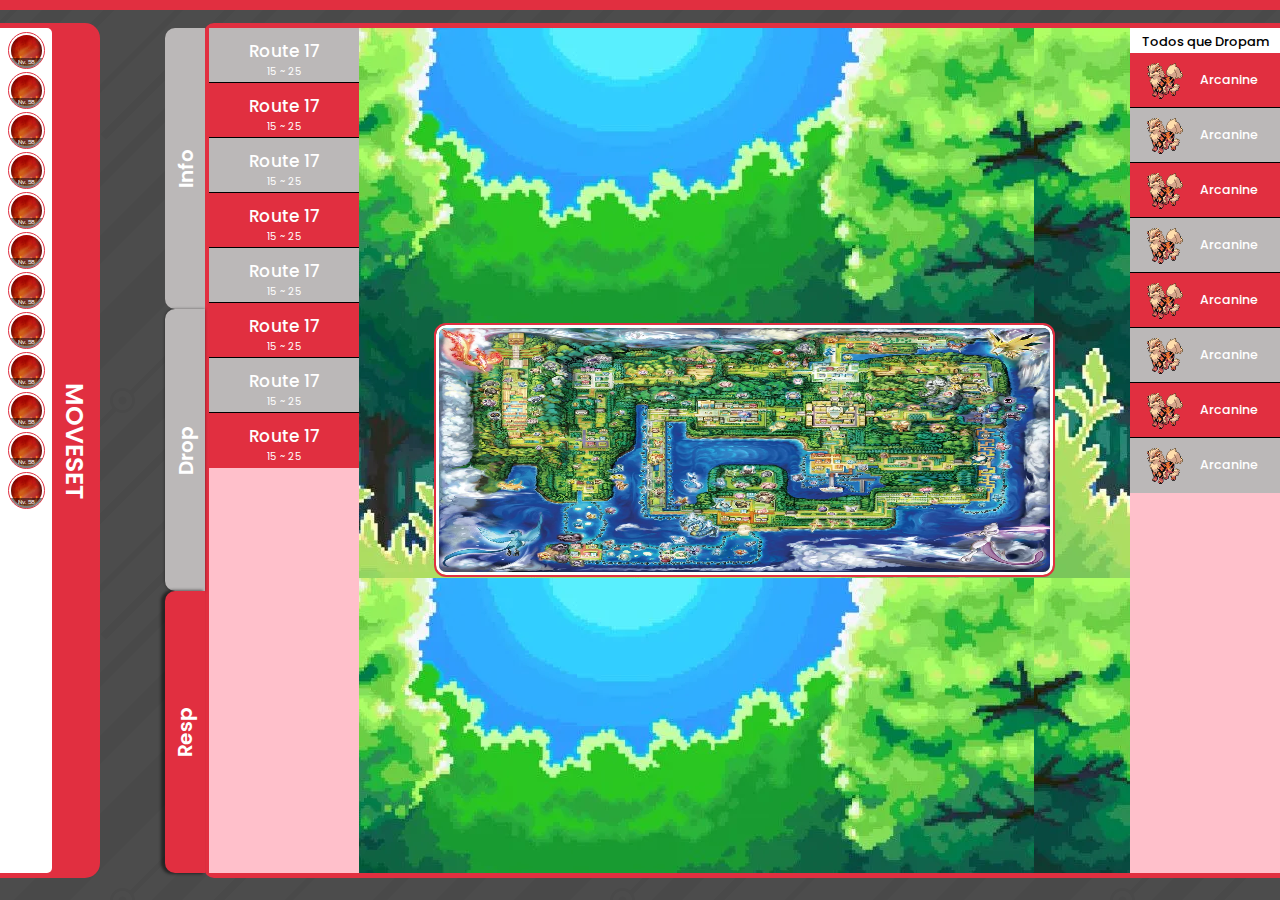
==== index.html @ 7b52d642 "Add files via upload" ====
<!DOCTYPE html>
<html lang="pt-br">
  <head>
    <meta charset="UTF-8" />
    <meta http-equiv="X-UA-Compatible" content="IE=edge" />
    <meta name="viewport" content="width=device-width, initial-scale=1.0" />
    <!-- Font Awesome -->
    <link
      rel="stylesheet"
      href="https://cdnjs.cloudflare.com/ajax/libs/font-awesome/6.2.1/css/all.min.css"
      integrity="sha512-MV7K8+y+gLIBoVD59lQIYicR65iaqukzvf/nwasF0nqhPay5w/9lJmVM2hMDcnK1OnMGCdVK+iQrJ7lzPJQd1w=="
      crossorigin="anonymous"
      referrerpolicy="no-referrer"
    />
    <!-- CSS Nav -->
    <link rel="stylesheet" href="css/nav.css" />
    <!-- CSS Footer -->
    <link rel="stylesheet" href="css/footer.css" />
    <!-- CSS PokeDex -->
    <link rel="stylesheet" href="css/pokedex.css" />
    <!-- CSS Pokemon-->
    <link rel="stylesheet" href="css/pokemon.css" />
    <!-- CSS Responsivity -->
    <link rel="stylesheet" href="css/responsivity.css" />
    <!-- CSS Common -->
    <link rel="stylesheet" href="css/bootstrap.css" />
    <!-- JS -->
    <script defer src="script.js"></script>
    <script defer src="js/dex.js"></script>
    <script defer src="pokemon.js"></script>
    <title>PokeFantasy</title>
  </head>
  <body>
    <!-- Header -->
    <nav class="hide">
      <p class="announce">Este site não é Oficial</p>
      <ul class="nav-container">
        <a href="home.html">
          <li id="News" class="start">
            <p>Home</p>
          </li>
        </a>
        <a href="index.html">
          <li id="Pokedex" class="med-1">
            <p>PokéDex</p>
          </li>
        </a>
        <a href="PokéFantasy">
          <li id="Pokefantasy" class="med-2">
            <p>PokéFantasy</p>
          </li>
        </a>
        <a href="evs.html">
          <li id="EVseIVs" class="final">
            <p>EV's e IV's</p>
          </li>
        </a>
      </ul>
      <!-- Change After -->
    </nav>

    <section class="background">
      <section id="pokedex" class="background-color hide">
        <div class="dex-overview">
          <div id="dexContainer" class="dex-container">
            <a href="create.html" class="random">
              <div id="newCard">
                <p>New Card</p>
                <i class="fas fa-plus"></i>
              </div>
            </a>
          </div>
        </div>
        <footer>
          <section class="random">
            <img src="img/PokéFantasy.png" alt="" />
          </section>
          <section class="footer-social">
            <div class="social-icons">
              <button class="icon">
                <i class="fab fa-discord"></i>
              </button>
              <button class="icon">
                <i class="fab fa-twitter"></i>
              </button>
              <button class="icon">
                <i class="fab fa-youtube"></i>
              </button>
            </div>
            <p class="copyright">&#169; Direitos reservados a Froga.</p>
          </section>
          <section class="footer-links">
            <a href="">
              <p>FAQ</p>
            </a>
            <a href="">
              <p>Sobre Nós</p>
            </a>
            <a href="">
              <p>Sei lá</p>
            </a>
            <a href="">
              <p>Sei lá</p>
            </a>
          </section>
        </footer>
      </section>
      <div id="backgroundPreview" class="view">
        <div class="closeBtnContainer">
          <i class="fas fa-xmark closeBtn"></i>
        </div>

        <article id="movesetContainer">
          <div id="moves">
            <div class="move-container">
              <img class="move" src="img/ember-move.webp" alt="" />
              <p>Nv. 58</p>
            </div>
            <div class="move-container">
              <img class="move" src="img/ember-move.webp" alt="" />
              <p>Nv. 58</p>
            </div>
            <div class="move-container">
              <img class="move" src="img/ember-move.webp" alt="" />
              <p>Nv. 58</p>
            </div>
            <div class="move-container">
              <img class="move" src="img/ember-move.webp" alt="" />
              <p>Nv. 58</p>
            </div>
            <div class="move-container">
              <img class="move" src="img/ember-move.webp" alt="" />
              <p>Nv. 58</p>
            </div>
            <div class="move-container">
              <img class="move" src="img/ember-move.webp" alt="" />
              <p>Nv. 58</p>
            </div>
            <div class="move-container">
              <img class="move" src="img/ember-move.webp" alt="" />
              <p>Nv. 58</p>
            </div>
            <div class="move-container">
              <img class="move" src="img/ember-move.webp" alt="" />
              <p>Nv. 58</p>
            </div>
            <div class="move-container">
              <img class="move" src="img/ember-move.webp" alt="" />
              <p>Nv. 58</p>
            </div>
            <div class="move-container">
              <img class="move" src="img/ember-move.webp" alt="" />
              <p>Nv. 58</p>
            </div>
            <div class="move-container">
              <img class="move" src="img/ember-move.webp" alt="" />
              <p>Nv. 58</p>
            </div>
            <div class="move-container">
              <img class="move" src="img/ember-move.webp" alt="" />
              <p>Nv. 58</p>
            </div>
          </div>
          <div id="movesetTitle">
            <p>
              <i class="fas fa-arrow-right"></i>Moveset<i
                class="fas fa-arrow-right"
              ></i>
            </p>
          </div>
        </article>

        <section id="previewContainer">
          <div id="toggleContent">
            <div class="toggleTitle">
              <p>Info</p>
            </div>
            <div class="toggleTitle">
              <p>Drop</p>
            </div>
            <div class="toggleTitle active">
              <p>Resp</p>
            </div>
          </div>
          <div id="previewInfo">
            <div id="previewPokeCard" class="poke-card">
              <div id="top" class="top">
                <div id="topBar" class="top-bar">
                  <p id="pokeName" class="pokeName">Growlithe</p>
                  <p id="pokeNumber" class="pokeNumber">#058</p>
                </div>
                <div class="poke-image-placeholder" id="pokeImgBg">
                  <img
                    class="pokemon-image"
                    src="img/Arcanine.png"
                    id="pokeImg"
                  />
                </div>
              </div>
              <div id="data" class="data">
                <div id="types" class="types">
                  <div class="type fire">Fire</div>
                </div>
                <h4 id="statsTitle" class="baseStats">Base Stats</h4>
                <div id="pokeStatus" class="stats">
                  <div class="stat-row">
                    <p class="stat-desc">Hp</p>
                    <p class="stat-number">90</p>
                    <div class="stat-bar">
                      <div class="bar-outer">
                        <div class="bar-inner"></div>
                      </div>
                    </div>
                  </div>
                  <div class="stat-row">
                    <p class="stat-desc">Hp</p>
                    <p class="stat-number">90</p>
                    <div class="stat-bar">
                      <div class="bar-outer">
                        <div class="bar-inner"></div>
                      </div>
                    </div>
                  </div>
                  <div class="stat-row">
                    <p class="stat-desc">Hp</p>
                    <p class="stat-number">90</p>
                    <div class="stat-bar">
                      <div class="bar-outer">
                        <div class="bar-inner"></div>
                      </div>
                    </div>
                  </div>
                  <div class="stat-row">
                    <p class="stat-desc">Hp</p>
                    <p class="stat-number">90</p>
                    <div class="stat-bar">
                      <div class="bar-outer">
                        <div class="bar-inner"></div>
                      </div>
                    </div>
                  </div>
                  <div class="stat-row">
                    <p class="stat-desc">Hp</p>
                    <p class="stat-number">90</p>
                    <div class="stat-bar">
                      <div class="bar-outer">
                        <div class="bar-inner"></div>
                      </div>
                    </div>
                  </div>
                  <div class="stat-row">
                    <p class="stat-desc">Hp</p>
                    <p class="stat-number">90</p>
                    <div class="stat-bar">
                      <div class="bar-outer">
                        <div class="bar-inner"></div>
                      </div>
                    </div>
                  </div>
                </div>
              </div>
            </div>
            <div class="weak-ability">
              <div id="weaknesses">
                <div id="weakTitle">
                  <p>Weakness</p>
                </div>
                <div id="weakContent">
                  <div class="weakline">
                    <p>4</p>
                  </div>
                  <div class="weakline">
                    <p>2</p>
                    <p>Water</p>
                    <p>Rock</p>
                    <p>Groun</p>
                  </div>
                  <div class="weakline">
                    <p>1</p>
                    <p>Norm</p>
                    <p>Elec</p>
                    <p>Fight</p>
                    <p>Poisn</p>
                    <p>Psyc</p>
                    <p>Fly</p>
                    <p>Ghost</p>
                    <p>Drago</p>
                    <p>Dark</p>
                  </div>
                  <div class="weakline">
                    <p>0.5</p>
                    <p>Fire</p>
                    <p>Gras</p>
                    <p>Ice</p>
                    <p>Bug</p>
                    <p>Steel</p>
                    <p>Fairy</p>
                  </div>
                  <div class="weakline">
                    <p>0.25</p>
                  </div>
                  <div class="weakline">
                    <p>0</p>
                  </div>
                </div>
              </div>
              <div id="abilitiesContent">
                <p id="abilitiesTitle">Abilities</p>
                <p class="abilities">Wonder Guard</p>
                <p class="abilities">Guts</p>
                <p class="abilities">Superpower</p>
              </div>
            </div>
            <div id="evoShiny">
              <div id="evolineContent">
                <div class="evolineImgContainer">
                  <img src="img/Gyarados.png" alt="" />
                  <div class="evolineText">
                    <p>Gyarados</p>
                    <p>Nv. 20</p>
                  </div>
                </div>
                <div class="evolineImgContainer">
                  <img src="img/Gyarados.png" alt="" />
                  <div class="evolineText">
                    <p>Gyarados</p>
                    <p>Nv. 20</p>
                  </div>
                </div>
                <div class="evolineImgContainer">
                  <img src="img/Gyarados.png" alt="" />
                  <div class="evolineText">
                    <p>Gyarados</p>
                    <p>Nv. 20</p>
                  </div>
                </div>
              </div>
              <div id="shiny">
                <img class="other-forms" src="img/Ponyta.png" alt="" />
                <img class="other-forms" src="img/Growlithe.png" alt="" />
              </div>
            </div>
          </div>
          <div id="previewDrop">
            <ul class="commonList">
              <p class="list-title">Todos os Drops</p>
              <li class="list-row">
                <img class="row-img" src="img/item.png" alt="" />
                <div>
                  <p class="row-name">SandBag</p>
                  <p class="row-price">$365.00</p>
                </div>
              </li>
              <li class="list-row">
                <img class="row-img" src="img/item.png" alt="" />
                <div>
                  <p class="row-name">SandBag</p>
                  <p class="row-price">$365.00</p>
                </div>
              </li>
              <li class="list-row">
                <img class="row-img" src="img/item.png" alt="" />
                <div>
                  <p class="row-name">SandBag</p>
                  <p class="row-price">$365.00</p>
                </div>
              </li>
              <li class="list-row">
                <img class="row-img" src="img/item.png" alt="" />
                <div>
                  <p class="row-name">SandBag</p>
                  <p class="row-price">$365.00</p>
                </div>
              </li>
              <li class="list-row">
                <img class="row-img" src="img/item.png" alt="" />
                <div>
                  <p class="row-name">SandBag</p>
                  <p class="row-price">$365.00</p>
                </div>
              </li>
              <li class="list-row">
                <img class="row-img" src="img/item.png" alt="" />
                <div>
                  <p class="row-name">SandBag</p>
                  <p class="row-price">$365.00</p>
                </div>
              </li>
              <li class="list-row">
                <img class="row-img" src="img/item.png" alt="" />
                <div>
                  <p class="row-name">SandBag</p>
                  <p class="row-price">$365.00</p>
                </div>
              </li>
              <li class="list-row">
                <img class="row-img" src="img/item.png" alt="" />
                <div>
                  <p class="row-name">SandBag</p>
                  <p class="row-price">$365.00</p>
                </div>
              </li>
            </ul>
            <div id="dropContent">
              <div id="dropCard">
                <div id="dropName">Bulb</div>
                <div id="dropImg">
                  <img src="img/item.png" alt="" />
                </div>

                <div id="dropData">
                  <p id="dropType">Generic</p>
                  <p class="drop-info">Value: <span>$365.00</span></p>
                  <p class="drop-info">Value: <span>$365.00</span></p>
                  <p class="drop-info">Value: <span>$365.00</span></p>
                </div>
              </div>
              <div id="dropDesc">
                <p id="dropDescTitle">Description</p>
                <p id="dropDescInfo">
                  Lorem ipsum dolor sit amet consectetur adipisicing elit.
                  Officiis consequatur non velit cupiditate autem omnis,
                  laboriosam, aperiam dolores quia natus repudiandae, harum
                  expedita distinctio dignissimos quas quos explicabo voluptate
                  a.
                </p>
              </div>
            </div>
            <ul class="commonList">
              <p class="list-title">Todos que Dropam</p>
              <li class="list-row">
                <img class="others-img" src="img/arcanine (1).png" alt="" />
                <p class="row-name">Arcanine</p>
              </li>
              <li class="list-row">
                <img class="others-img" src="img/arcanine (1).png" alt="" />
                <p class="row-name">Arcanine</p>
              </li>
              <li class="list-row">
                <img class="others-img" src="img/arcanine (1).png" alt="" />
                <p class="row-name">Arcanine</p>
              </li>
              <li class="list-row">
                <img class="others-img" src="img/arcanine (1).png" alt="" />
                <p class="row-name">Arcanine</p>
              </li>
              <li class="list-row">
                <img class="others-img" src="img/arcanine (1).png" alt="" />
                <p class="row-name">Arcanine</p>
              </li>
              <li class="list-row">
                <img class="others-img" src="img/arcanine (1).png" alt="" />
                <p class="row-name">Arcanine</p>
              </li>
              <li class="list-row">
                <img class="others-img" src="img/arcanine (1).png" alt="" />
                <p class="row-name">Arcanine</p>
              </li>
              <li class="list-row">
                <img class="others-img" src="img/arcanine (1).png" alt="" />
                <p class="row-name">Arcanine</p>
              </li>
            </ul>
          </div>
          <div id="previewResp">
            <ul id="respList" class="commonList">
              <li class="list-row">
                <p class="resp-name">Route 17</p>
                <p class="resp-level">15 ~ 25</p>
              </li>
              <li class="list-row">
                <p class="resp-name">Route 17</p>
                <p class="resp-level">15 ~ 25</p>
              </li>
              <li class="list-row">
                <p class="resp-name">Route 17</p>
                <p class="resp-level">15 ~ 25</p>
              </li>
              <li class="list-row">
                <p class="resp-name">Route 17</p>
                <p class="resp-level">15 ~ 25</p>
              </li>
              <li class="list-row">
                <p class="resp-name">Route 17</p>
                <p class="resp-level">15 ~ 25</p>
              </li>
              <li class="list-row">
                <p class="resp-name">Route 17</p>
                <p class="resp-level">15 ~ 25</p>
              </li>
              <li class="list-row">
                <p class="resp-name">Route 17</p>
                <p class="resp-level">15 ~ 25</p>
              </li>
              <li class="list-row">
                <p class="resp-name">Route 17</p>
                <p class="resp-level">15 ~ 25</p>
              </li>
            </ul>
            <div id="previewContent">
              <img class="respImg" src="img/mapa.webp" alt="" />
            </div>
            <ul class="commonList">
              <p class="list-title">Todos que Dropam</p>
              <li class="list-row">
                <img class="others-img" src="img/arcanine (1).png" alt="" />
                <p class="row-name">Arcanine</p>
              </li>
              <li class="list-row">
                <img class="others-img" src="img/arcanine (1).png" alt="" />
                <p class="row-name">Arcanine</p>
              </li>
              <li class="list-row">
                <img class="others-img" src="img/arcanine (1).png" alt="" />
                <p class="row-name">Arcanine</p>
              </li>
              <li class="list-row">
                <img class="others-img" src="img/arcanine (1).png" alt="" />
                <p class="row-name">Arcanine</p>
              </li>
              <li class="list-row">
                <img class="others-img" src="img/arcanine (1).png" alt="" />
                <p class="row-name">Arcanine</p>
              </li>
              <li class="list-row">
                <img class="others-img" src="img/arcanine (1).png" alt="" />
                <p class="row-name">Arcanine</p>
              </li>
              <li class="list-row">
                <img class="others-img" src="img/arcanine (1).png" alt="" />
                <p class="row-name">Arcanine</p>
              </li>
              <li class="list-row">
                <img class="others-img" src="img/arcanine (1).png" alt="" />
                <p class="row-name">Arcanine</p>
              </li>
            </ul>
          </div>
        </section>
      </div>
    </section>
  </body>
</html>
---- css/nav.css ----
@import url("https://fonts.googleapis.com/css2?family=Sofia+Sans+Extra+Condensed:ital,wght@0,500;0,600;1,400;1,500;1,600&display=swap");
* {
  margin: 0;
  padding: 0;
  box-sizing: border-box;
  font-family: "Poppins", sans-serif;
}
:root {
  /* === Colors === */
  --border-color-header1: #4dad5b;
  --border-color-header2: #e6bc2f;
  --border-color-header3: #ee6b2f;
  --border-color-header4: #e3350d;

  --text-color: #000;
  --black-light-color: #707070;
  --dark-red: #e3350d;
  --white-color: #ffffff;

  /* ==== Transition ==== */
  --tran-05: all 0.5s ease-in-out;
  --tran-03: all 0.3s ease-in-out;
  --tran-02: all 0.2s ease-in-out;
}
.announce {
  width: 100%;
  height: 25px;
  text-align: center;
  background-color: rgba(0, 0, 0, 0.8);
  margin: 1.5px auto;
  font-size: 15px;
  font-weight: 500;
  letter-spacing: 1px;
  color: #fff;
  cursor: context-menu;
}
a {
  text-decoration: none;
}
nav {
  display: flex;
  flex-direction: column;
  justify-content: center;
  position: fixed;
  height: 95px;
  width: 100%;
  background-color: var(--white-color);
  transition: var(--tran-03);
  z-index: 10;
}
nav.hide {
  display: none;
}
nav.nav-active {
  height: 35px;
  top: 0;
  background-color: var(--white-color);
}
nav.nav-active .announce {
  display: none;
}
nav.nav-active .nav-container {
  height: 100%;
}
nav.nav-active .nav-container li {
  align-items: flex-end;
}
nav.nav-active:hover {
  height: 75px;
}
nav.nav-active:hover .nav-container li {
  align-items: flex-end;
  height: 80px;
}
nav.nav-active .nav-container .med-1,
nav.nav-active .nav-container .med-2 {
  border-radius: 0px;
}
.nav-container {
  height: calc(100% - 25px);
  display: flex;
  flex-direction: row;
  justify-content: center;
  list-style: none;
}
.nav-container a {
  text-align: center;
  color: #fff;
  white-space: nowrap;
}
.nav-container li {
  display: flex;
  flex-wrap: wrap;
  font-size: 18px;
  text-transform: capitalize;
  font-weight: 500;
  width: 125px;
  height: calc(100% + 5px);
  align-items: flex-end;
  justify-content: center;
  transition: var(--tran-03);
}
.nav-container .start:hover {
  color: var(--white-color);
  background-color: var(--border-color-header1);
}
.nav-container .start {
  color: var(--black-light-color);
  border-bottom: 5px solid var(--border-color-header1);
  border-radius: 0 0 0 5px;
}
.nav-container .med-1 {
  color: var(--black-light-color);
  border-bottom: 5px solid var(--border-color-header2);
}
.nav-container .med-1:hover {
  color: var(--white-color);
  background-color: var(--border-color-header2);
}
.nav-container .med-2 {
  color: var(--black-light-color);
  border-bottom: 5px solid var(--border-color-header3);
}
.nav-container .med-2:hover {
  color: var(--white-color);
  background-color: var(--border-color-header3);
}
.nav-container .final {
  color: var(--black-light-color);
  border-bottom: 5px solid var(--border-color-header4);
  border-radius: 0 0 5px 0;
}
.nav-container .final:hover {
  color: var(--white-color);
  background-color: var(--border-color-header4);
}
---- css/footer.css ----
footer {
  display: flex;
  flex-flow: row;
  align-items: center;
  width: 100%;
  height: 150px;
  background-color: rgba(0, 0, 0, 0.5);
  cursor: context-menu;
}
footer section {
  display: flex;
  align-items: center;
  justify-content: center;
  width: 33.3%;
  height: 100%;
}
.random img {
  width: 70%;
  height: 80%;
}
.footer-social {
  flex-flow: column;
  justify-content: space-around;
}
.social-icons {
  display: flex;
  justify-content: space-around;
  width: 100%;
}
.social-icons .icon {
  width: 30%;
  height: 30px;
  border-radius: 5px;
  border: none;
  cursor: pointer;
  color: white;
  border: 1px solid transparent;
  transition: var(--tran-05);
}
.icon:hover {
  box-shadow: 2px 3px 4px 1px rgba(0, 0, 0, 0.6);
  border: 1px solid black;
}
.social-icons .icon:nth-child(1) {
  background-color: #5865f2;
}
.social-icons .icon:nth-child(1):hover {
  background-color: #3c47c2;
}
.social-icons .icon:nth-child(2) {
  background-color: #1d9bf0;
}
.social-icons .icon:nth-child(2):hover {
  background-color: #1171b1;
}
.social-icons .icon:nth-child(3) {
  background-color: #ff0000;
}
.social-icons .icon:nth-child(3):hover {
  background-color: #c00101;
}
.footer-social .copyright {
  color: white;
  font-size: 1.3rem;
}
.footer-links {
  flex-flow: column;
  justify-content: space-around;
  height: 80%;
}
.footer-links p {
  font-size: 1.3rem;
  color: white;
  transition: var(--tran-05);
  border-bottom: 2px solid transparent;
  letter-spacing: 2px;
}
.footer-links p:hover {
  color: rgba(255, 255, 255, 0.7);
  border-bottom: 2px solid rgba(255, 255, 255, 0.7);
}
---- css/pokedex.css ----
@import url("https://fonts.googleapis.com/css2?family=Montserrat:ital,wght@1,300&family=Poppins:wght@300;400;500;600;700&display=swap");
* {
  padding: 0;
  margin: 0;
  box-sizing: border-box;
  font-family: "Poppins", sans-serif;
}
:root {
  /* === Colors === */
  --border-color-header1: #4dad5b;
  --border-color-header2: #e6bc2f;
  --border-color-header3: #ee6b2f;
  --border-color-header4: #e3350d;

  --text-color: #000;
  --black-light-color: #707070;
  --dark-red: #e3350d;
  --white-color: #ffffff;

  /* ==== Transition ==== */
  --tran-05: 0.5s ease-in-out;
  --tran-03: all 0.3s ease-in-out;
  --tran-02: all 0.2s ease-in-out;
}
body {
  min-height: 100vh;
  width: calc(100vw - 10px);
  overflow-x: hidden;
}
a {
  text-decoration: none;
}
ul {
  list-style: none;
}
@keyframes cardHover {
  0% {
    bottom: 0px;
  }
  50% {
    bottom: 4px;
  }
  100% {
    bottom: 0px;
  }
}
@keyframes rotate {
  0% {
    rotate: 0deg;
  }
  100% {
    rotate: 359deg;
  }
}
/* width */
::-webkit-scrollbar {
  width: 10px;
}

/* Handle */
::-webkit-scrollbar-thumb {
  background: #888;
  border-radius: 5px;
}

/* Handle on hover */
::-webkit-scrollbar-thumb:hover {
  background: #555;
}
/* Some Color */
:root {
  --rock: rgb(182, 158, 49);
  --ghost: rgb(112, 85, 155);
  --steel: rgb(183, 185, 208);
  --water: rgb(100, 147, 235);
  --grass: rgb(76, 203, 72); /* Era 116, 203, 72 */
  --psychic: rgba(251, 85, 132);
  --ice: rgba(154, 214, 223);
  --dark: rgba(117, 87, 76);
  --fairy: rgba(230, 158, 172);
  --normal: rgba(170, 166, 127);
  --fighting: rgba(193, 34, 57);
  --flying: rgba(168, 145, 236);
  --poison: rgba(164, 62, 158);
  --ground: rgba(222, 193, 107);
  --bug: rgba(167, 183, 35);
  --fire: rgba(245, 125, 49);
  --electric: rgba(249, 207, 48);
  --dragon: 112, 55, 255;
}
/* Dashboard */
.background {
  overflow-x: hidden;
  width: 100vw;
  min-height: 100vh;
  box-sizing: border-box;
  background: #fff url(../img/background.png);
  clear: both;
  display: block;
  margin: 0 auto;
  max-width: 1280px;
  position: relative;
}

/* Dashboard-content */
.background .background-color {
  width: 100%;
  min-height: 100vh;
  background-color: rgba(0, 0, 0, 0.6);
}
.background-color.hide {
  display: none;
}
.background-color .dex-overview {
  box-sizing: border-box;
  background: #fff url(../img/background.png);
  clear: both;
  display: block;
  margin: 0 auto;
  width: 95%;
  overflow: hidden;
  position: relative;
  padding: 140px 50px;
}
.dex-overview .dex-container {
  display: flex;
  align-items: flex-start;
  justify-content: flex-start;
  flex-wrap: wrap;
  gap: 10px;
  background-color: white;
  box-shadow: 0 1px 1px 1px rgba(0, 0, 0, 0.2);
  padding: 20px 15px;
  border-radius: 25px;
}
.random {
  width: calc(25% - 10px);
}
#newCard {
  position: relative;
  display: flex;
  justify-content: center;
  align-items: center;
  border: 7px solid rgb(75, 75, 75);
  border-radius: 15px;
  width: 100%;
  height: 30rem;
  transition: var(--tran-03);
  cursor: pointer;
}
#newCard i {
  font-size: 3rem;
  font-weight: 600;
  color: rgb(75, 75, 75);
  transition: var(--tran-03);
}
#newCard p {
  font-size: 2rem;
  font-weight: 600;
  color: rgb(75, 75, 75);
  transition: var(--tran-03);
  position: absolute;
  top: 30px;
}
#newCard:hover {
  border-color: black;
}
#newCard:hover p,
#newCard:hover i {
  color: black;
}
.poke-card {
  position: relative;
  width: calc(25% - 10px);
  height: 30rem;
  border-radius: 8px;
  padding: 0.3rem;
  transition: 0.5s ease-in-out;
}
.poke-card:hover {
  cursor: pointer;
  animation: cardHover 0.5s;
}
.poke-card:hover > .cardImg {
  animation: rotate 5s infinite;
}
.top {
  position: relative;
  height: 120px;
  padding: 0.5rem;
}
.cardImg {
  position: absolute;
  width: 120px;
  top: 0;
  right: 0;
  animation: rotate 3s linear infinite;
}
.top-bar {
  display: flex;
  justify-content: space-between;
  color: white;
  padding: 0 0.8rem;
}
.pokeName {
  color: white;
  font-size: 1.4rem;
  font-weight: 600;
  text-transform: capitalize;
  width: 65%;
}
.pokeNumber {
  font-size: 1.4rem;
}
.poke-image-placeholder {
  display: flex;
  justify-content: center;
}
.pokemon-image {
  width: 110px;
  height: 110px;
}
.data {
  display: flex;
  flex-flow: column;
  gap: 5px;
  align-items: center;
  background-color: white;
  height: calc(100% - 120px);
  width: 100%;
  border-radius: 8px;
  padding-top: 1.5rem;
}
.types {
  display: flex;
  justify-content: center;
  gap: 1rem;
}
.types .type {
  color: white;
  padding: 0.4rem 0.5rem;
  border-radius: 10px;
  font-size: 1.2rem;
  font-weight: 600;
  text-transform: capitalize;
}
.types .type:nth-child(1) {
  background: var(--ground);
}
.types .type:nth-child(2) {
  background: var(--poison);
}
.stats {
  width: 85%;
  gap: 1rem;
}
.stat-row {
  display: flex;
}
.stat-desc {
  width: 22.5%;
  color: var(--ground);
  font-weight: 600;
  text-align: right;
  padding-right: 0.5rem;
  border-right: 1px solid gray;
}
.stat-number {
  width: 17.5%;
  text-align: center;
  font-weight: 600;
}
.stat-bar {
  width: 60%;
  display: flex;
  align-items: center;
}
.bar-outer {
  background-color: rgba(var(--dragon), 0.3);
  display: flex;
  width: 100%;
  height: 0.6rem;
  border-radius: 4px;
  transition: var(--tran-05);
}
.bar-inner {
  background-color: var(--ground);
  width: 40%;
  border-radius: 4px;
  transition: var(--tran-05);
}
.baseStats {
  color: var(--ground);
  font-size: 1.2rem;
}
/* Media */
@media (max-width: 1030px) {
  .dex-container .dex-card-container {
    width: calc(100% / 5 - 8px);
  }
}
@media (max-width: 768px) {
  .dex-container .dex-card-container {
    width: calc(100% / 4 - 7.5px);
  }
}
@media (max-width: 660px) {
  .dex-container .dex-card-container {
    width: calc(100% / 3 - 6.67px);
    height: 180px;
  }
}
@media (max-width: 525px) {
  .dex-overview .dex-container {
    gap: 20px 20px;
  }
  .dex-card-container .dex-card-img-bg {
    width: 90%;
    padding-top: 65%;
  }
  .dex-card-container .dex-card-number {
    margin-left: 10%;
  }
  .dex-container .dex-card-container {
    width: calc(100% / 2 - 10px);
  }
}
@media (max-width: 850px) {
  .nav-container img {
    display: none;
  }
  .nav-container .med-1 {
    background-color: var(--border-color-header2);
    color: var(--black-light-color);
    border-bottom: 5px solid var(--border-color-header2);
    border-radius: 0px;
  }
  .nav-container .med-2 {
    color: var(--black-light-color);
    border-bottom: 5px solid var(--border-color-header3);
    border-radius: 0px;
  }
}
---- css/pokemon.css ----
html {
  font-size: 62.5%;
}
body {
  --red-color: #e12f40;
}
a {
  text-decoration: none;
}
img {
  user-select: none;
}
::-webkit-scrollbar {
  height: 7px;
  width: 5px;
}
::-webkit-scrollbar-thumb {
  background: #888;
  border-radius: 5px;
}
::-webkit-scrollbar-track {
  background: #f1eaea;
  border-radius: 5px;
}
#backgroundPreview {
  position: relative;
  display: flex;
  justify-content: flex-start;
  align-items: center;
  width: 100vw;
  height: 100vh;
  background-color: rgba(0, 0, 0, 0.7);
  opacity: 0.3;
  transition: 0.5s;
  top: 0;
  right: 0;
  visibility: hidden;
  column-gap: calc(5% + 40px);
}
.closeBtnContainer {
  position: absolute;
  top: 0;
  left: 0;
  width: 100%;
  height: 10px;
  background-color: #e12f40;
  text-align: center;
  z-index: 10;
}
.closeBtn {
  position: relative;
  font-size: 2.5rem;
  background-color: #e12f40;
  color: white;
  width: 30px;
  border-radius: 0 0 5px 5px;
  cursor: pointer;
}
#backgroundPreview.view {
  opacity: 1;
  visibility: visible;
}
#movesetContainer {
  display: flex;
  width: 100px;
  height: 95%;
  background-color: white;
  border-radius: 0 15px 15px 0;
  border: #e12f40 5px solid;
  background-color: #e12f40;
  border-left: none;
  overflow: hidden;
  transition: 1s ease;
}
#movesetContainer.hide {
  width: 50px;
}
#movesetContainer.hide #movesetTitle {
  width: 100%;
}
#movesetContainer.hide #moves {
  opacity: 0;
  width: 0;
}
#movesetTitle {
  position: relative;
  display: flex;
  justify-content: center;
  align-items: center;
  width: 45%;
  height: 100%;
  cursor: pointer;
  transition: 1s ease;
}
#movesetContainer.hide #movesetTitle p i {
  rotate: 90deg;
  margin-left: 0;
}
#movesetContainer.hide #movesetTitle p i:nth-child(1) {
  margin-right: 17px;
}
#movesetTitle p {
  display: flex;
  justify-content: space-around;
  gap: 10px;
  rotate: 90deg;
  color: white;
  font-size: 2.5rem;
  font-weight: 600;
  text-transform: uppercase;
  z-index: 10;
}
#movesetTitle p i {
  rotate: -90deg;
  font-size: 2rem;
  transition: 1s ease;
}
#movesetTitle p i:nth-child(2) {
  margin-left: 17px;
}
#moves {
  display: flex;
  flex-flow: column;
  align-items: center;
  justify-content: flex-start;
  row-gap: 5px;
  width: 55%;
  height: 100%;
  padding: 5px 0;
  background-color: white;
  border-radius: 0 5px 5px 0;
  transition: 1s ease;
}
.move-container {
  position: relative;
  width: 35px;
  height: 35px;
  border-radius: 50%;
  overflow: hidden;
  outline: 1px solid #e12f40;
}
.move {
  width: 100%;
  height: 100%;
  cursor: pointer;
  border-radius: 50%;
  border: 2px solid transparent;
  transition: 1s ease;
}
.move-container p {
  position: absolute;
  bottom: 0;
  right: 0;
  width: 100%;
  height: 10px;
  background-color: rgba(0, 0, 0, 0.5);
  color: white;
  text-align: center;
  font-size: 0.6rem;
  transition: 1s ease;
  cursor: pointer;
}
.move-container:hover .move {
  opacity: 1;
}
.move-container:hover p {
  height: 20px;
  background-color: rgba(0, 0, 0, 0.8);
  font-size: 0.8rem;
}
#previewContainer {
  position: relative;
  width: calc(95% - 140px);
  height: 95%;
  background-color: white;
  border: 5px solid #e12f40;
  border-radius: 10px 0 0 10px;
  border-right: none;
  transition: 1s;
}
#movesetContainer.hide ~ #previewContainer {
  width: calc(100% - 90px);
}
#toggleContent {
  position: absolute;
  left: -44px;
  display: flex;
  flex-flow: column;
  justify-content: space-around;
  height: 100%;
  width: 40px;
}
.toggleTitle {
  display: flex;
  justify-content: center;
  align-items: center;
  height: 34%;
  width: 100%;
  background-color: rgb(187, 184, 184);
  border-radius: 10px 0 0 10px;
  cursor: pointer;
  transition: 0.5s ease;
}
.toggleTitle.active {
  box-shadow: -3px 0px 3px 1px rgba(0, 0, 0, 0.5);
  background-color: #e12f40;
  z-index: 1;
}
.toggleTitle:nth-child(2) {
  box-shadow: 0 0 3px 0 rgba(0, 0, 0, 0.5);
  z-index: 1;
}
#toggleContent p {
  rotate: 270deg;
  font-size: 2rem;
  font-weight: 600;
  text-transform: capitalize;
  color: white;
}
#previewInfo {
  display: flex;
  column-gap: 25px;
  width: 100%;
  height: 100%;
  border-radius: 5px 0 0 5px;
  padding: 10px 25px;

  flex-wrap: wrap;
}
#previewPokeCard {
  width: 175px;
  background-color: rgb(224, 82, 26);
  animation: none;
}
.fire {
  background-color: orange;
}
.weak-ability {
  height: 30rem;
  width: calc(100% - 200px);
}
#weaknesses {
  width: 100%;
  height: 25rem;
  border-radius: 10px;
  border: 2px solid #e12f40;
  overflow: hidden;
  cursor: context-menu;
}
#weakTitle {
  height: 20%;
  font-size: 2rem;
  color: white;
  background-color: #e12f40;
  padding: 5px 10px;
}
#weakTitle p {
  font-weight: 600;
  height: 100%;
  padding: 5px;
}
#weakContent {
  height: calc(100% - 25%);
  width: 90%;
  margin: 0 auto;
  margin-top: 1%;
  border: 2px solid black;
  border-radius: 5px;
  overflow: hidden;
}
.weakline {
  display: flex;
  height: calc(100% / 6);
  border-bottom: 1px solid black;
}
.weakline p {
  display: flex;
  align-items: center;
  justify-content: center;
  width: 9%;
  height: 100%;
  font-size: 1.1rem;
  border-right: 1px solid black;
  color: white;
  background-color: pink;
}
.weakline p:nth-child(1) {
  background-color: #e12f40;
  color: white;
  width: 10%;
}
#abilitiesContent {
  display: flex;
  column-gap: 8px;
  align-items: center;
  margin-top: 10px;
  width: 100%;
  height: 4rem;
  border-radius: 5px;
  border: 2px solid #e12f40;
}
#abilitiesTitle {
  width: 20%;
  background-color: #e12f40;
  height: 100%;
  text-align: center;
  font-size: 1.5rem;
  font-weight: 600;
  color: white;
  padding: 8px;
}
.abilities {
  display: flex;
  justify-content: center;
  align-items: center;
  width: auto;
  min-width: 15%;
  padding: 0 5px;
  max-width: 30%;
  background-color: rgb(172, 159, 159);
  height: 80%;
  font-size: 1.5rem;
  font-weight: 500;
  color: white;
  border-radius: 5px;
  transition: 0.5s ease;
  cursor: pointer;
  white-space: nowrap;
  text-overflow: ellipsis;
  overflow: hidden;
}
.abilities:hover {
  background-color: rgb(75, 75, 75);
}
#evoShiny {
  display: flex;
  align-items: center;
  width: 100%;
  margin-top: 10px;
  height: calc(100% - 31rem);
  column-gap: 10px;
  border-radius: 10px;
  border: 2px solid #e12f40;
  padding: 10px;
}
#evolineContent {
  display: flex;
  justify-content: center;
  align-items: center;
  height: 100%;
  width: 50%;
  column-gap: 15px;
}
.evolineImgContainer {
  display: flex;
  justify-content: center;
  align-items: center;
  position: relative;
  background-color: white;
  width: 70px;
  height: 70px;
  border-radius: 50%;
  overflow: hidden;
  cursor: pointer;
  outline: 2px solid #e12f40;
}
.evolineImgContainer:hover .evolineText {
  background-color: rgba(0, 0, 0, 0.8);
}
#evolineContent img {
  background-color: rgb(201, 187, 187);
  border-radius: 50%;
  width: 95%;
  height: 95%;
}
.evolineText {
  position: absolute;
  bottom: 0;
  right: 0;
  width: 100%;
  height: 30px;
  background-color: rgba(0, 0, 0, 0.5);
  color: white;
  font-weight: 500;
  font-size: 1.1rem;
  text-align: center;
  transition: 0.5s ease;
}
.evolineImgContainer:hover .evolineText {
  height: 40px;
}
.evolineText p:nth-child(2) {
  transition: 0.5s;
  opacity: 0;
}
.evolineImgContainer:hover .evolineText p:nth-child(2) {
  opacity: 1;
}
#shiny {
  display: flex;
  align-items: center;
  justify-content: center;
  column-gap: 15px;
  width: 50%;
  height: 100%;
  border-left: 1px solid rgb(114, 101, 101);
}
.other-forms {
  width: 70px;
  height: 70px;
  background-color: white;
  border-radius: 10px;
}
#previewDrop {
  display: none;
  width: 100%;
  height: 100%;
  background-image: url(../img/background-preview.webp);
  background-size: cover;
  overflow: hidden;
  border-radius: 3px 0 0 3px;
}
.commonList {
  width: 150px;
  height: 100%;
  background-color: pink;
  overflow-y: auto;
}
.list-row {
  display: flex;
  align-items: center;
  width: 100%;
  height: 55px;
  background-color: rgba(187, 184, 184);
  padding: 10px;
  column-gap: 10px;
  border-bottom: 1px solid black;
  transition: all 0.5s ease;
  cursor: pointer;
}
.list-row:hover {
  background-color: rgb(187, 184, 184, 0.7);
}
.list-row:nth-child(2n) {
  background-color: #e12f40;
}
.list-row:nth-child(2n):hover {
  background-color: rgba(225, 47, 64, 0.8);
}
.list-row:last-child {
  border-bottom: none;
}
.list-row .row-img {
  padding: 5px;
  width: 40px;
  height: 40px;
  background-color: rgb(255, 255, 255);
  border-radius: 5px;
  transition: 0.5s ease;
}
.list-row .row-name {
  color: white;
  font-size: 1.25rem;
  font-weight: 500;
  transition: 0.5s ease;
}
.list-row .row-price {
  color: white;
  font-size: 1rem;
}
#dropContent {
  display: flex;
  flex-wrap: wrap;
  justify-content: center;
  width: calc(100% - 300px);
  height: 100%;
  padding: 10px;
}
#dropCard {
  width: 150px;
  height: 200px;
  border-radius: 10px;
  background-color: greenyellow;
  padding: 5px;
}
#dropName {
  width: 100%;
  text-align: center;
  font-size: 1.5rem;
  font-weight: 600;
  color: white;
  height: 25px;
}
#dropImg {
  display: flex;
  align-items: center;
  width: 100%;
  height: 55px;
}
#dropImg img {
  position: relative;
  top: 5px;
  width: 55px;
  height: 55px;
  padding: 5px;
  margin: 0 auto;
  background-color: rgb(224, 221, 221);
  box-shadow: 0px 2px 2px 1px rgba(0, 0, 0, 0.7);
  border-radius: 5px;
}
#dropData {
  width: 100%;
  height: calc(100% - 80px);
  background-color: white;
  padding-top: 15px;
  border-radius: 5px;
}
#dropType {
  width: 100%;
  text-align: center;
  font-size: 1.2rem;
  font-weight: 500;
}
.drop-info {
  width: 100%;
  padding: 0 10px;
  font-size: 1.2rem;
  font-weight: 500;
  text-align: center;
  margin-top: 4px;
}
#dropDesc {
  width: 100%;
  height: auto;
  background-color: rgb(25, 182, 245);
  border-radius: 5px;
  border: 2px solid transparent;
  outline: 1px solid white;
  padding: 10px;
}
#dropDescTitle {
  color: white;
  width: 100%;
  font-size: 1.4rem;
  font-weight: 600;
  margin-bottom: 10px;
}
#dropDescInfo {
  color: white;
  font-size: 1rem;
  font-weight: 500;
}
.list-title {
  width: 100%;
  text-align: center;
  height: 25px;
  background-color: white;
  padding: 4px 0;
  font-size: 1.3rem;
  font-weight: 500;
  cursor: context-menu;
}
.others-img {
  width: 50px;
  height: 50px;
}
.others-name {
  color: white;
  font-size: 1.3rem;
  font-weight: 500;
}
#previewResp {
  display: none;
  width: 100%;
  height: 100%;
  background-image: url(../img/background-preview.webp);
}
#respList .list-row {
  flex-wrap: wrap;
}
.resp-name {
  font-size: 1.7rem;
  font-weight: 500;
  color: white;
  text-align: center;
  width: 100%;
}
.resp-level {
  width: 100%;
  text-align: center;
  color: white;
  font-size: 1rem;
  white-space: nowrap;
}
#previewContent {
  display: flex;
  align-items: center;
  justify-content: center;
  padding: 15px 0;
  width: calc(100% - 300px);
  height: 100%;
}
.respDescTitle {
  color: white;
}
.respImg {
  width: 80%;
  height: 250px;
  border-radius: 10px;
  border: 3px solid white;
  outline: 2px solid #e12f40;
}
---- css/responsivity.css ----

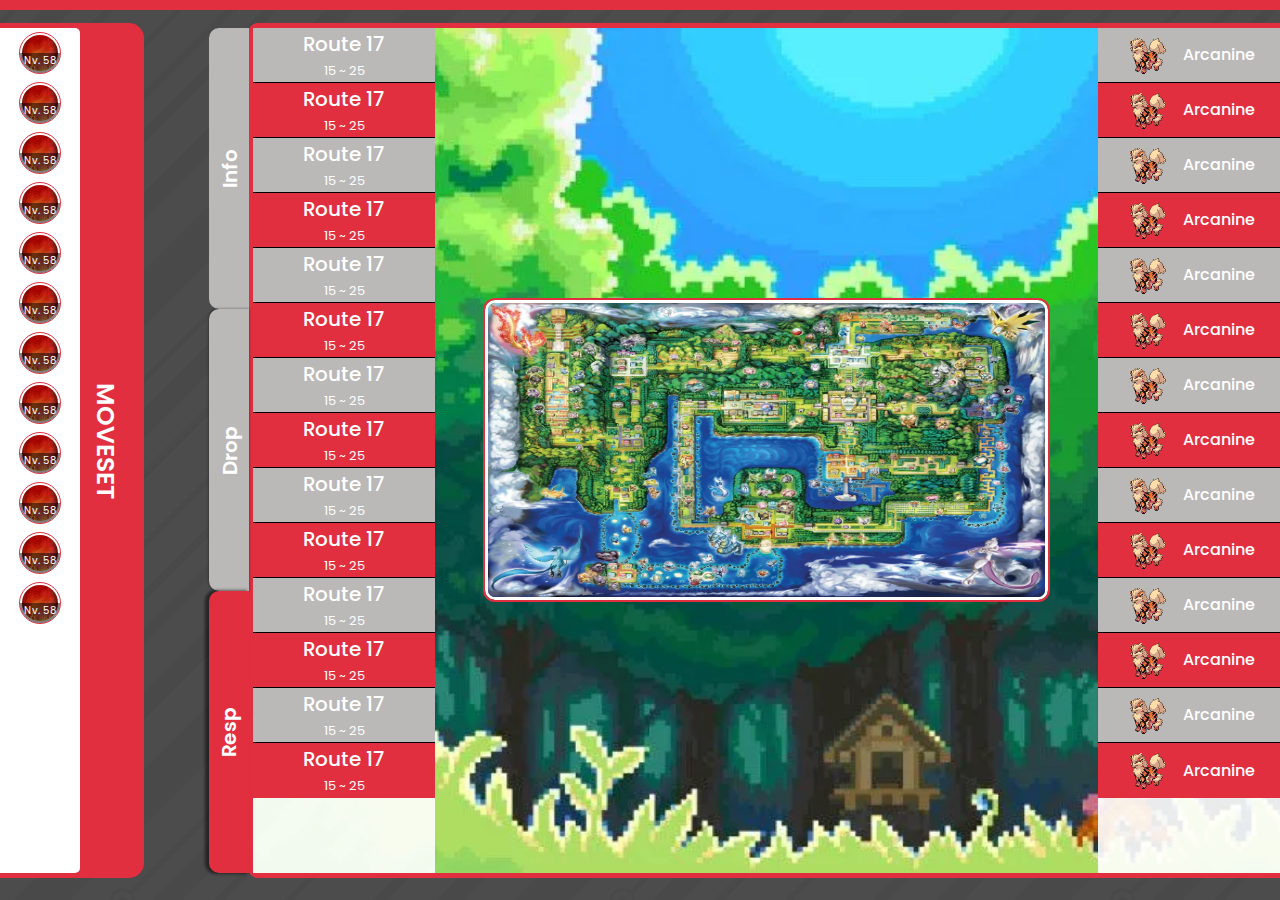
==== commit 4753ad55: "Add files via upload" ====
--- a/index.html
+++ b/index.html
@@ -20,10 +20,8 @@
     <link rel="stylesheet" href="css/pokedex.css" />
     <!-- CSS Pokemon-->
     <link rel="stylesheet" href="css/pokemon.css" />
-    <!-- CSS Responsivity -->
+    <!-- CSS Responsive -->
     <link rel="stylesheet" href="css/responsivity.css" />
-    <!-- CSS Common -->
-    <link rel="stylesheet" href="css/bootstrap.css" />
     <!-- JS -->
     <script defer src="script.js"></script>
     <script defer src="js/dex.js"></script>
@@ -109,6 +107,49 @@
         <div class="closeBtnContainer">
           <i class="fas fa-xmark closeBtn"></i>
         </div>
+        <div id="moveInfoBg" class="hide">
+          <div id="moveInfo" class="hide">
+            <ul id="attributesList">
+              <li class="attribute">
+                <span class="tcolor-red">Ember</span>
+              </li>
+              <li class="attribute">
+                <p>Power:</p>
+                <span class="tcolor-red">40</span>
+              </li>
+              <li class="attribute">
+                <p>PP:</p>
+                <span class="tcolor-red">6.20</span>
+              </li>
+              <li class="attribute">
+                <p>Acc:</p>
+                <span class="tcolor-red">100%</span>
+              </li>
+              <li class="attribute">
+                <p>Cd:</p>
+                <span class="tcolor-red">3s</span>
+              </li>
+            </ul>
+
+            <div id="move-icons">
+              <img class="cat" src="img/Physical.png" alt="" />
+              <p class="type ground">Ground</p>
+            </div>
+
+            <div id="move-desc">
+              <p>
+                Has a 50% chance to lower theasdfsadfsadfsadfas
+                sadfsadfdsaftarget's Defense by 1 stage.
+              </p>
+            </div>
+
+            <div id="move-effect">
+              <p class="tcolor-red">
+                This may also leave the target with a burn
+              </p>
+            </div>
+          </div>
+        </div>
 
         <article id="movesetContainer">
           <div id="moves">
@@ -273,24 +314,24 @@
                     <p>2</p>
                     <p>Water</p>
                     <p>Rock</p>
-                    <p>Groun</p>
+                    <p>Ground</p>
                   </div>
                   <div class="weakline">
                     <p>1</p>
-                    <p>Norm</p>
-                    <p>Elec</p>
+                    <p>Normal</p>
+                    <p>Electric</p>
                     <p>Fight</p>
-                    <p>Poisn</p>
-                    <p>Psyc</p>
+                    <p>Poison</p>
+                    <p>Psychic</p>
                     <p>Fly</p>
                     <p>Ghost</p>
-                    <p>Drago</p>
+                    <p>Dragon</p>
                     <p>Dark</p>
                   </div>
                   <div class="weakline">
                     <p>0.5</p>
                     <p>Fire</p>
-                    <p>Gras</p>
+                    <p>Grass</p>
                     <p>Ice</p>
                     <p>Bug</p>
                     <p>Steel</p>
@@ -312,6 +353,10 @@
               </div>
             </div>
             <div id="evoShiny">
+              <div id="evoShinyTitle">
+                <p>Evolutionary</p>
+                <p>Alternative Forms</p>
+              </div>
               <div id="evolineContent">
                 <div class="evolineImgContainer">
                   <img src="img/Gyarados.png" alt="" />
@@ -335,15 +380,67 @@
                   </div>
                 </div>
               </div>
-              <div id="shiny">
-                <img class="other-forms" src="img/Ponyta.png" alt="" />
-                <img class="other-forms" src="img/Growlithe.png" alt="" />
+              <div id="otherForm">
+                <div class="shiny">
+                  <img class="other-forms" src="img/Growlithe.png" alt="" />
+                  <i class="fas fa-star stars"></i>
+                </div>
+                <div class="shiny">
+                  <img class="other-forms" src="img/Growlithe.png" alt="" />
+                  <i class="fas fa-star stars"></i>
+                </div>
+                <div class="shiny">
+                  <img class="other-forms" src="img/Growlithe.png" alt="" />
+                  <i class="fas fa-star stars"></i>
+                </div>
               </div>
             </div>
           </div>
           <div id="previewDrop">
-            <ul class="commonList">
-              <p class="list-title">Todos os Drops</p>
+            <i id="dropMenu" class="fas fa-bars menu"></i>
+            <ul id="dropList" class="commonList">
+              <li class="list-row">
+                <img class="row-img" src="img/item.png" alt="" />
+                <div>
+                  <p class="row-name">SandBag</p>
+                  <p class="row-price">$365.00</p>
+                </div>
+              </li>
+              <li class="list-row">
+                <img class="row-img" src="img/item.png" alt="" />
+                <div>
+                  <p class="row-name">SandBag</p>
+                  <p class="row-price">$365.00</p>
+                </div>
+              </li>
+              <li class="list-row">
+                <img class="row-img" src="img/item.png" alt="" />
+                <div>
+                  <p class="row-name">SandBag</p>
+                  <p class="row-price">$365.00</p>
+                </div>
+              </li>
+              <li class="list-row">
+                <img class="row-img" src="img/item.png" alt="" />
+                <div>
+                  <p class="row-name">SandBag</p>
+                  <p class="row-price">$365.00</p>
+                </div>
+              </li>
+              <li class="list-row">
+                <img class="row-img" src="img/item.png" alt="" />
+                <div>
+                  <p class="row-name">SandBag</p>
+                  <p class="row-price">$365.00</p>
+                </div>
+              </li>
+              <li class="list-row">
+                <img class="row-img" src="img/item.png" alt="" />
+                <div>
+                  <p class="row-name">SandBag</p>
+                  <p class="row-price">$365.00</p>
+                </div>
+              </li>
               <li class="list-row">
                 <img class="row-img" src="img/item.png" alt="" />
                 <div>
@@ -427,7 +524,30 @@
               </div>
             </div>
             <ul class="commonList">
-              <p class="list-title">Todos que Dropam</p>
+              <li class="list-row">
+                <img class="others-img" src="img/arcanine (1).png" alt="" />
+                <p class="row-name">Arcanine</p>
+              </li>
+              <li class="list-row">
+                <img class="others-img" src="img/arcanine (1).png" alt="" />
+                <p class="row-name">Arcanine</p>
+              </li>
+              <li class="list-row">
+                <img class="others-img" src="img/arcanine (1).png" alt="" />
+                <p class="row-name">Arcanine</p>
+              </li>
+              <li class="list-row">
+                <img class="others-img" src="img/arcanine (1).png" alt="" />
+                <p class="row-name">Arcanine</p>
+              </li>
+              <li class="list-row">
+                <img class="others-img" src="img/arcanine (1).png" alt="" />
+                <p class="row-name">Arcanine</p>
+              </li>
+              <li class="list-row">
+                <img class="others-img" src="img/arcanine (1).png" alt="" />
+                <p class="row-name">Arcanine</p>
+              </li>
               <li class="list-row">
                 <img class="others-img" src="img/arcanine (1).png" alt="" />
                 <p class="row-name">Arcanine</p>
@@ -463,6 +583,7 @@
             </ul>
           </div>
           <div id="previewResp">
+            <i id="respMenu" class="fas fa-bars menu"></i>
             <ul id="respList" class="commonList">
               <li class="list-row">
                 <p class="resp-name">Route 17</p>
@@ -496,12 +617,59 @@
                 <p class="resp-name">Route 17</p>
                 <p class="resp-level">15 ~ 25</p>
               </li>
+              <li class="list-row">
+                <p class="resp-name">Route 17</p>
+                <p class="resp-level">15 ~ 25</p>
+              </li>
+              <li class="list-row">
+                <p class="resp-name">Route 17</p>
+                <p class="resp-level">15 ~ 25</p>
+              </li>
+              <li class="list-row">
+                <p class="resp-name">Route 17</p>
+                <p class="resp-level">15 ~ 25</p>
+              </li>
+              <li class="list-row">
+                <p class="resp-name">Route 17</p>
+                <p class="resp-level">15 ~ 25</p>
+              </li>
+              <li class="list-row">
+                <p class="resp-name">Route 17</p>
+                <p class="resp-level">15 ~ 25</p>
+              </li>
+              <li class="list-row">
+                <p class="resp-name">Route 17</p>
+                <p class="resp-level">15 ~ 25</p>
+              </li>
             </ul>
-            <div id="previewContent">
+            <div id="respContent">
               <img class="respImg" src="img/mapa.webp" alt="" />
             </div>
             <ul class="commonList">
-              <p class="list-title">Todos que Dropam</p>
+              <li class="list-row">
+                <img class="others-img" src="img/arcanine (1).png" alt="" />
+                <p class="row-name">Arcanine</p>
+              </li>
+              <li class="list-row">
+                <img class="others-img" src="img/arcanine (1).png" alt="" />
+                <p class="row-name">Arcanine</p>
+              </li>
+              <li class="list-row">
+                <img class="others-img" src="img/arcanine (1).png" alt="" />
+                <p class="row-name">Arcanine</p>
+              </li>
+              <li class="list-row">
+                <img class="others-img" src="img/arcanine (1).png" alt="" />
+                <p class="row-name">Arcanine</p>
+              </li>
+              <li class="list-row">
+                <img class="others-img" src="img/arcanine (1).png" alt="" />
+                <p class="row-name">Arcanine</p>
+              </li>
+              <li class="list-row">
+                <img class="others-img" src="img/arcanine (1).png" alt="" />
+                <p class="row-name">Arcanine</p>
+              </li>
               <li class="list-row">
                 <img class="others-img" src="img/arcanine (1).png" alt="" />
                 <p class="row-name">Arcanine</p>
--- a/css/pokedex.css
+++ b/css/pokedex.css
@@ -24,7 +24,7 @@
 }
 body {
   min-height: 100vh;
-  width: calc(100vw - 10px);
+  width: 100vw;
   overflow-x: hidden;
 }
 a {
@@ -98,7 +98,6 @@
   clear: both;
   display: block;
   margin: 0 auto;
-  max-width: 1280px;
   position: relative;
 }
 
@@ -134,7 +133,7 @@
   border-radius: 25px;
 }
 .random {
-  width: calc(25% - 10px);
+  width: calc(20% - 10px);
 }
 #newCard {
   position: relative;
@@ -171,7 +170,7 @@
 }
 .poke-card {
   position: relative;
-  width: calc(25% - 10px);
+  width: calc(20% - 10px);
   height: 30rem;
   border-radius: 8px;
   padding: 0.3rem;
--- a/css/pokemon.css
+++ b/css/pokemon.css
@@ -56,21 +56,106 @@
   border-radius: 0 0 5px 5px;
   cursor: pointer;
 }
+#moveInfoBg {
+  display: flex;
+  justify-content: center;
+  align-items: center;
+  width: 100vw;
+  height: 100vh;
+  position: absolute;
+  background-color: rgba(0, 0, 0, 0.5);
+  z-index: 10;
+  transition: 0.5s ease;
+  visibility: visible;
+  opacity: 1;
+}
+#moveInfo {
+  display: grid;
+  grid-template-columns: 25% 10% 30% 35%;
+  grid-template-rows: 15% 60% 25%;
+  grid-template-areas:
+    "attr . . icons"
+    "attr . desc desc"
+    "attr . effect effect";
+  height: 250px;
+  width: 450px;
+  padding: 10px;
+  background-color: white;
+  border-radius: 10px;
+  border: 1px solid #e12f40;
+  cursor: context-menu;
+  z-index: 2;
+}
+#attributesList {
+  display: flex;
+  flex-flow: column;
+  justify-content: space-around;
+  grid-area: attr;
+}
+.attribute {
+  display: flex;
+  justify-content: space-between;
+  font-size: 15px;
+  font-weight: 500;
+}
+.attribute span {
+  color: #e12f40;
+  font-weight: 600;
+}
+#move-icons {
+  grid-area: icons;
+  display: flex;
+  justify-content: space-between;
+}
+#move-icons img {
+  width: 45%;
+  border-radius: 5px;
+}
+#move-icons .type {
+  width: 50%;
+  display: flex;
+  align-items: center;
+  justify-content: center;
+  font-size: 1.5rem;
+  font-weight: 500;
+  color: white;
+  background-color: gold;
+  border-radius: 5px;
+}
+#move-desc {
+  grid-area: desc;
+  display: flex;
+  align-items: center;
+  font-size: 1.4rem;
+  font-weight: 500;
+}
+#move-effect {
+  grid-area: effect;
+  display: flex;
+  align-items: center;
+  font-size: 1.3rem;
+  color: #e12f40;
+  font-weight: 600;
+}
+#moveInfoBg.hide {
+  visibility: hidden;
+  opacity: 0;
+}
 #backgroundPreview.view {
   opacity: 1;
   visibility: visible;
 }
 #movesetContainer {
   display: flex;
-  width: 100px;
+  width: 150px;
   height: 95%;
-  background-color: white;
   border-radius: 0 15px 15px 0;
   border: #e12f40 5px solid;
   background-color: #e12f40;
   border-left: none;
   overflow: hidden;
   transition: 1s ease;
+  z-index: 10;
 }
 #movesetContainer.hide {
   width: 50px;
@@ -87,7 +172,7 @@
   display: flex;
   justify-content: center;
   align-items: center;
-  width: 45%;
+  width: 50px;
   height: 100%;
   cursor: pointer;
   transition: 1s ease;
@@ -108,7 +193,6 @@
   font-size: 2.5rem;
   font-weight: 600;
   text-transform: uppercase;
-  z-index: 10;
 }
 #movesetTitle p i {
   rotate: -90deg;
@@ -123,8 +207,8 @@
   flex-flow: column;
   align-items: center;
   justify-content: flex-start;
-  row-gap: 5px;
-  width: 55%;
+  row-gap: 10px;
+  width: 80px;
   height: 100%;
   padding: 5px 0;
   background-color: white;
@@ -133,8 +217,8 @@
 }
 .move-container {
   position: relative;
-  width: 35px;
-  height: 35px;
+  width: 40px;
+  height: 40px;
   border-radius: 50%;
   overflow: hidden;
   outline: 1px solid #e12f40;
@@ -145,28 +229,27 @@
   cursor: pointer;
   border-radius: 50%;
   border: 2px solid transparent;
-  transition: 1s ease;
+  transition: 0.5s ease;
 }
 .move-container p {
   position: absolute;
   bottom: 0;
   right: 0;
   width: 100%;
-  height: 10px;
+  height: 20px;
   background-color: rgba(0, 0, 0, 0.5);
   color: white;
   text-align: center;
-  font-size: 0.6rem;
-  transition: 1s ease;
+  font-size: 1rem;
+  transition: 0.5s ease;
   cursor: pointer;
 }
 .move-container:hover .move {
   opacity: 1;
 }
 .move-container:hover p {
-  height: 20px;
+  height: 25px;
   background-color: rgba(0, 0, 0, 0.8);
-  font-size: 0.8rem;
 }
 #previewContainer {
   position: relative;
@@ -201,6 +284,10 @@
   cursor: pointer;
   transition: 0.5s ease;
 }
+.toggleTitle:hover {
+  background-color: rgb(145, 145, 145);
+  box-shadow: -3px 0px 3px 1px rgba(0, 0, 0, 0.5);
+}
 .toggleTitle.active {
   box-shadow: -3px 0px 3px 1px rgba(0, 0, 0, 0.5);
   background-color: #e12f40;
@@ -228,7 +315,8 @@
   flex-wrap: wrap;
 }
 #previewPokeCard {
-  width: 175px;
+  margin-left: 10px;
+  width: 200px;
   background-color: rgb(224, 82, 26);
   animation: none;
 }
@@ -236,8 +324,8 @@
   background-color: orange;
 }
 .weak-ability {
-  height: 30rem;
-  width: calc(100% - 200px);
+  height: 32rem;
+  width: calc(100% - 240px);
 }
 #weaknesses {
   width: 100%;
@@ -277,12 +365,21 @@
   display: flex;
   align-items: center;
   justify-content: center;
-  width: 9%;
-  height: 100%;
-  font-size: 1.1rem;
+  width: 10%;
+  overflow: hidden;
+  height: 100%;
+  font-size: 1.2rem;
   border-right: 1px solid black;
   color: white;
-  background-color: pink;
+}
+.weakline:nth-child(2) p {
+  background-color: rgb(16, 199, 16);
+}
+.weakline:nth-child(3) p {
+  background-color: rgb(165, 165, 165);
+}
+.weakline:nth-child(4) p {
+  background-color: rgb(255, 69, 69);
 }
 .weakline p:nth-child(1) {
   background-color: #e12f40;
@@ -334,21 +431,33 @@
 }
 #evoShiny {
   display: flex;
-  align-items: center;
+  flex-wrap: wrap;
   width: 100%;
   margin-top: 10px;
-  height: calc(100% - 31rem);
+  height: calc(100% - 37rem);
   column-gap: 10px;
   border-radius: 10px;
   border: 2px solid #e12f40;
-  padding: 10px;
+  overflow: hidden;
+}
+#evoShinyTitle {
+  display: flex;
+  justify-content: space-around;
+  width: 100%;
+  background-color: #e12f40;
+  height: 30px;
+}
+#evoShinyTitle p {
+  font-size: 2rem;
+  color: white;
+  font-weight: 600;
 }
 #evolineContent {
   display: flex;
   justify-content: center;
   align-items: center;
-  height: 100%;
-  width: 50%;
+  height: calc(100% - 30px);
+  width: 49%;
   column-gap: 15px;
 }
 .evolineImgContainer {
@@ -356,20 +465,19 @@
   justify-content: center;
   align-items: center;
   position: relative;
-  background-color: white;
-  width: 70px;
-  height: 70px;
-  border-radius: 50%;
-  overflow: hidden;
-  cursor: pointer;
-  outline: 2px solid #e12f40;
-}
-.evolineImgContainer:hover .evolineText {
-  background-color: rgba(0, 0, 0, 0.8);
-}
+  background-color: rgb(190, 183, 183);
+  width: 100px;
+  height: 100px;
+  border-radius: 10px;
+  overflow: hidden;
+  cursor: pointer;
+}
+.evolineImgContainer:nth-child(2) {
+  background-color: rgb(226, 226, 226);
+  border: 2px solid #e12f40;
+}
+
 #evolineContent img {
-  background-color: rgb(201, 187, 187);
-  border-radius: 50%;
   width: 95%;
   height: 95%;
 }
@@ -378,7 +486,7 @@
   bottom: 0;
   right: 0;
   width: 100%;
-  height: 30px;
+  height: 35px;
   background-color: rgba(0, 0, 0, 0.5);
   color: white;
   font-weight: 500;
@@ -388,51 +496,100 @@
 }
 .evolineImgContainer:hover .evolineText {
   height: 40px;
-}
-.evolineText p:nth-child(2) {
-  transition: 0.5s;
-  opacity: 0;
-}
-.evolineImgContainer:hover .evolineText p:nth-child(2) {
-  opacity: 1;
-}
-#shiny {
+  background-color: rgba(0, 0, 0, 0.8);
+}
+#otherForm {
+  position: relative;
   display: flex;
   align-items: center;
   justify-content: center;
   column-gap: 15px;
-  width: 50%;
-  height: 100%;
+  width: 49%;
+  height: calc(100% - 30px);
   border-left: 1px solid rgb(114, 101, 101);
 }
+.shiny {
+  position: relative;
+  width: 100px;
+  height: 100px;
+  background-color: rgb(151, 151, 151);
+  border-radius: 10px;
+  cursor: pointer;
+  transition: 0.5s ease;
+}
+.shiny:hover {
+  background-color: black;
+}
+.shiny:nth-child(2) {
+  background-color: rgb(226, 226, 226);
+  border: 2px solid #e12f40;
+}
 .other-forms {
-  width: 70px;
-  height: 70px;
-  background-color: white;
-  border-radius: 10px;
+  width: 100%;
+  height: 100%;
+}
+.stars {
+  position: absolute;
+  top: 5px;
+  right: 5px;
+  color: yellow;
+  font-size: 2rem;
 }
 #previewDrop {
+  position: relative;
   display: none;
   width: 100%;
   height: 100%;
   background-image: url(../img/background-preview.webp);
   background-size: cover;
+  background-repeat: no-repeat;
   overflow: hidden;
   border-radius: 3px 0 0 3px;
 }
+.menu {
+  position: absolute;
+  display: none;
+  justify-content: center;
+  align-items: center;
+  top: 0;
+  left: calc(50% - 35px);
+  height: 60px;
+  width: 60px;
+  border-radius: 50%;
+  font-size: 3.5rem;
+  font-weight: 600;
+  color: white;
+  transition: 0.5s ease;
+  cursor: pointer;
+  background-color: #e12f40;
+  z-index: 1;
+}
+.menu:hover {
+  background-color: #e12f40;
+  left: 0;
+  width: 100%;
+  border-radius: 0;
+}
+.menu.open {
+  background-color: #e12f40;
+  left: 0;
+  width: 100%;
+  border-radius: 0;
+}
 .commonList {
-  width: 150px;
-  height: 100%;
-  background-color: pink;
+  width: 200px;
+  height: 100%;
   overflow-y: auto;
+  background-color: rgba(255, 255, 255, 0.9);
+  transition: 0.5s;
 }
 .list-row {
   display: flex;
   align-items: center;
+  justify-content: center;
   width: 100%;
   height: 55px;
   background-color: rgba(187, 184, 184);
-  padding: 10px;
   column-gap: 10px;
   border-bottom: 1px solid black;
   transition: all 0.5s ease;
@@ -452,21 +609,22 @@
 }
 .list-row .row-img {
   padding: 5px;
-  width: 40px;
-  height: 40px;
+  width: 45px;
+  height: 45px;
   background-color: rgb(255, 255, 255);
   border-radius: 5px;
   transition: 0.5s ease;
 }
 .list-row .row-name {
   color: white;
-  font-size: 1.25rem;
-  font-weight: 500;
-  transition: 0.5s ease;
+  font-size: 1.6rem;
+  font-weight: 500;
+  transition: 0.5s ease;
+  text-align: center;
 }
 .list-row .row-price {
   color: white;
-  font-size: 1rem;
+  font-size: 1.3rem;
 }
 #dropContent {
   display: flex;
@@ -477,8 +635,8 @@
   padding: 10px;
 }
 #dropCard {
-  width: 150px;
-  height: 200px;
+  width: 200px;
+  height: 250px;
   border-radius: 10px;
   background-color: greenyellow;
   padding: 5px;
@@ -518,16 +676,16 @@
 #dropType {
   width: 100%;
   text-align: center;
-  font-size: 1.2rem;
+  font-size: 1.4rem;
   font-weight: 500;
 }
 .drop-info {
   width: 100%;
   padding: 0 10px;
-  font-size: 1.2rem;
-  font-weight: 500;
-  text-align: center;
-  margin-top: 4px;
+  font-size: 1.7rem;
+  font-weight: 500;
+  text-align: center;
+  margin-top: 8px;
 }
 #dropDesc {
   width: 100%;
@@ -541,13 +699,13 @@
 #dropDescTitle {
   color: white;
   width: 100%;
-  font-size: 1.4rem;
+  font-size: 2rem;
   font-weight: 600;
   margin-bottom: 10px;
 }
 #dropDescInfo {
   color: white;
-  font-size: 1rem;
+  font-size: 1.5rem;
   font-weight: 500;
 }
 .list-title {
@@ -574,12 +732,14 @@
   width: 100%;
   height: 100%;
   background-image: url(../img/background-preview.webp);
+  background-size: cover;
 }
 #respList .list-row {
   flex-wrap: wrap;
+  justify-content: center;
 }
 .resp-name {
-  font-size: 1.7rem;
+  font-size: 2rem;
   font-weight: 500;
   color: white;
   text-align: center;
@@ -589,10 +749,10 @@
   width: 100%;
   text-align: center;
   color: white;
-  font-size: 1rem;
+  font-size: 1.3rem;
   white-space: nowrap;
 }
-#previewContent {
+#respContent {
   display: flex;
   align-items: center;
   justify-content: center;
@@ -604,8 +764,8 @@
   color: white;
 }
 .respImg {
-  width: 80%;
-  height: 250px;
+  width: 85%;
+  height: 300px;
   border-radius: 10px;
   border: 3px solid white;
   outline: 2px solid #e12f40;
--- a/css/responsivity.css
+++ b/css/responsivity.css
@@ -1 +1,97 @@
-
+@media (max-width: 1100px) {
+  #previewPokeCard {
+    display: none;
+  }
+  .weak-ability {
+    width: 100%;
+  }
+}
+@media (max-width: 1000px) {
+  #evoShiny {
+    height: calc(100% - 40rem);
+  }
+  .shiny {
+    width: 85px;
+    height: 85px;
+  }
+  .evolineImgContainer {
+    width: 85px;
+    height: 85px;
+  }
+}
+@media (max-width: 850px) {
+  #dropContent,
+  #respContent {
+    width: calc(100% - 220px);
+  }
+}
+@media (max-width: 750px) {
+  #movesetContainer {
+    z-index: 5;
+  }
+}
+@media (max-width: 680px) {
+  #respList.commonList,
+  #dropList.commonList {
+    width: 120px;
+  }
+  #previewResp .commonList:nth-child(4),
+  #previewDrop .commonList:nth-child(4) {
+    display: none;
+  }
+  .commonList .list-row {
+    flex-wrap: wrap;
+    height: auto;
+    padding: 10px 0;
+  }
+  .list-row div {
+    width: 100%;
+  }
+  .list-row .row-name {
+    width: 100%;
+  }
+  #previewDrop .commonList .row-price {
+    display: none;
+  }
+  #previewResp .commonList .resp-level {
+    font-size: 1rem;
+  }
+  #previewResp .commonList .resp-name {
+    font-size: 1.5rem;
+  }
+  .list-row {
+    gap: 0;
+  }
+  #dropContent,
+  #respContent {
+    width: calc(100% - 125px);
+  }
+}
+@media (max-width: 600px) {
+  #respList.commonList,
+  #dropList.commonList {
+    position: absolute;
+    height: 0;
+    width: 100%;
+  }
+  .menu {
+    display: flex;
+  }
+  #respList.commonList.view,
+  #dropList.commonList.view {
+    height: 100%;
+    width: 100%;
+    padding-top: 60px;
+  }
+  #dropContent {
+    padding: 70px 10px 10px 10px;
+  }
+  #respList.commonList.view ~ #respContent,
+  #dropList.commonList.view ~ #dropContent {
+    display: none;
+  }
+  #respContent,
+  #dropContent {
+    width: 100%;
+  }
+}
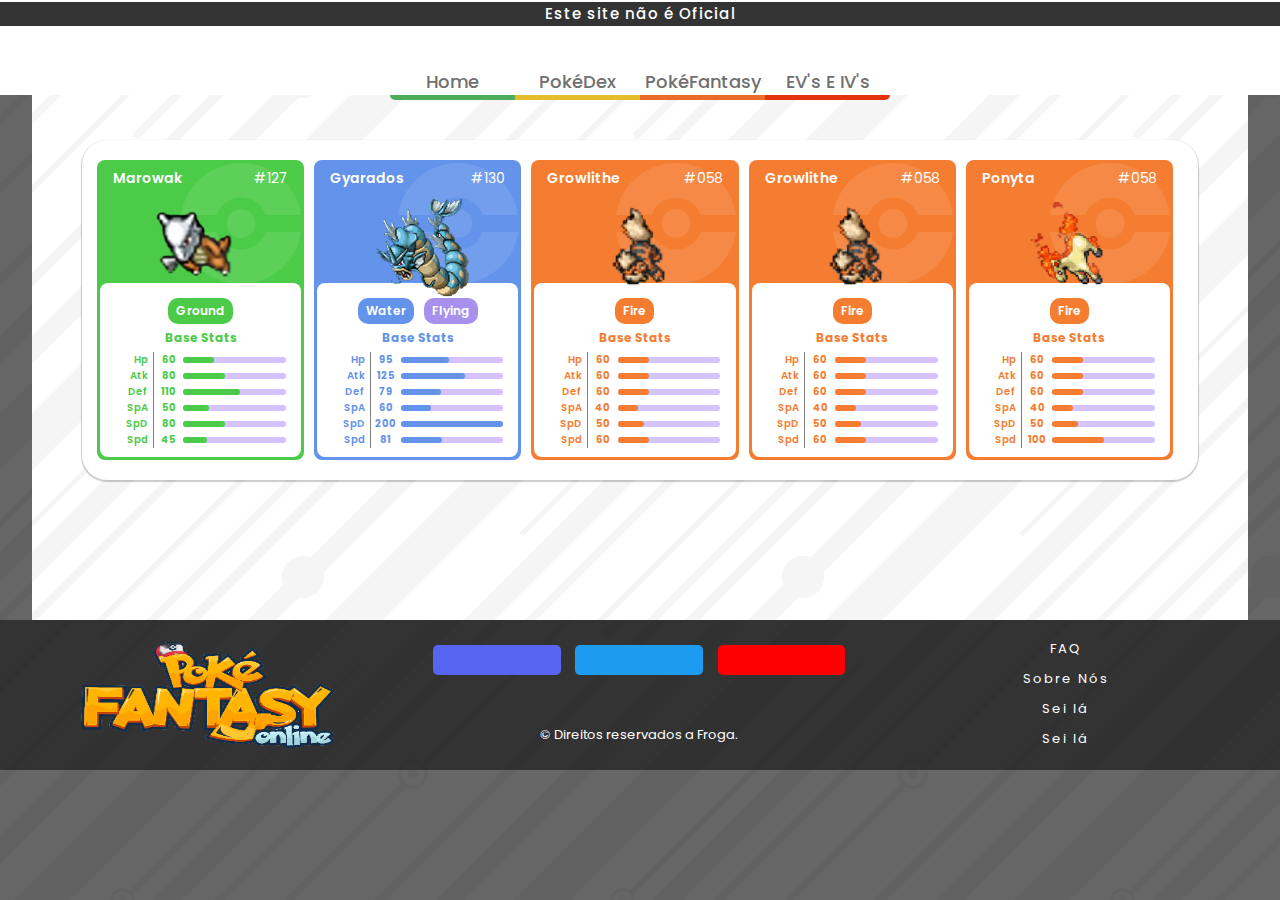
==== commit dd9c7b0e: "Add files via upload" ====
--- a/index.html
+++ b/index.html
@@ -23,14 +23,13 @@
     <!-- CSS Responsive -->
     <link rel="stylesheet" href="css/responsivity.css" />
     <!-- JS -->
-    <script defer src="script.js"></script>
     <script defer src="js/dex.js"></script>
     <script defer src="pokemon.js"></script>
     <title>PokeFantasy</title>
   </head>
   <body>
     <!-- Header -->
-    <nav class="hide">
+    <nav>
       <p class="announce">Este site não é Oficial</p>
       <ul class="nav-container">
         <a href="home.html">
@@ -57,17 +56,10 @@
       <!-- Change After -->
     </nav>
 
-    <section class="background">
-      <section id="pokedex" class="background-color hide">
+    <div class="background">
+      <section id="pokedex" class="background-color">
         <div class="dex-overview">
-          <div id="dexContainer" class="dex-container">
-            <a href="create.html" class="random">
-              <div id="newCard">
-                <p>New Card</p>
-                <i class="fas fa-plus"></i>
-              </div>
-            </a>
-          </div>
+          <section id="dexContainer" class="dex-container"></section>
         </div>
         <footer>
           <section class="random">
@@ -103,7 +95,7 @@
           </section>
         </footer>
       </section>
-      <div id="backgroundPreview" class="view">
+      <section id="pokemonPreview" class="">
         <div class="closeBtnContainer">
           <i class="fas fa-xmark closeBtn"></i>
         </div>
@@ -223,101 +215,44 @@
               <p>Resp</p>
             </div>
           </div>
-          <div id="previewInfo">
-            <div id="previewPokeCard" class="poke-card">
-              <div id="top" class="top">
-                <div id="topBar" class="top-bar">
-                  <p id="pokeName" class="pokeName">Growlithe</p>
-                  <p id="pokeNumber" class="pokeNumber">#058</p>
-                </div>
-                <div class="poke-image-placeholder" id="pokeImgBg">
-                  <img
-                    class="pokemon-image"
-                    src="img/Arcanine.png"
-                    id="pokeImg"
-                  />
-                </div>
-              </div>
-              <div id="data" class="data">
-                <div id="types" class="types">
-                  <div class="type fire">Fire</div>
-                </div>
-                <h4 id="statsTitle" class="baseStats">Base Stats</h4>
-                <div id="pokeStatus" class="stats">
-                  <div class="stat-row">
-                    <p class="stat-desc">Hp</p>
-                    <p class="stat-number">90</p>
-                    <div class="stat-bar">
-                      <div class="bar-outer">
-                        <div class="bar-inner"></div>
-                      </div>
-                    </div>
-                  </div>
-                  <div class="stat-row">
-                    <p class="stat-desc">Hp</p>
-                    <p class="stat-number">90</p>
-                    <div class="stat-bar">
-                      <div class="bar-outer">
-                        <div class="bar-inner"></div>
-                      </div>
-                    </div>
-                  </div>
-                  <div class="stat-row">
-                    <p class="stat-desc">Hp</p>
-                    <p class="stat-number">90</p>
-                    <div class="stat-bar">
-                      <div class="bar-outer">
-                        <div class="bar-inner"></div>
-                      </div>
-                    </div>
-                  </div>
-                  <div class="stat-row">
-                    <p class="stat-desc">Hp</p>
-                    <p class="stat-number">90</p>
-                    <div class="stat-bar">
-                      <div class="bar-outer">
-                        <div class="bar-inner"></div>
-                      </div>
-                    </div>
-                  </div>
-                  <div class="stat-row">
-                    <p class="stat-desc">Hp</p>
-                    <p class="stat-number">90</p>
-                    <div class="stat-bar">
-                      <div class="bar-outer">
-                        <div class="bar-inner"></div>
-                      </div>
-                    </div>
-                  </div>
-                  <div class="stat-row">
-                    <p class="stat-desc">Hp</p>
-                    <p class="stat-number">90</p>
-                    <div class="stat-bar">
-                      <div class="bar-outer">
-                        <div class="bar-inner"></div>
-                      </div>
-                    </div>
-                  </div>
-                </div>
-              </div>
-            </div>
-            <div class="weak-ability">
+          <article id="previewInfo">
+            <i id="infoMenu" class="fas fa-bars menu"></i>
+            <ul id="infoList" class="special-list">
+              <li class="special-row-list">
+                <div id="spRowPokeCard" class="special-row-secondary">
+                  <img src="img/PokéFantasy.png" alt="" />
+                  <span class="special-row-title">PokéCard</span>
+                </div>
+                <div id="spRowWeaknesses" class="special-row-secondary">
+                  <img src="img/background-preview.webp" alt="" />
+                  <span class="special-row-title">Weaknesses</span>
+                </div>
+              </li>
+              <li class="special-row-list">
+                <div id="spRowEvolutionary" class="special-row-principal">
+                  <img src="img/notice.png" alt="" />
+                  <span class="special-row-title">Evolutionary</span>
+                </div>
+              </li>
+            </ul>
+            <div id="pokeCard" class="poke-card"></div>
+            <div id="weakAbility">
               <div id="weaknesses">
                 <div id="weakTitle">
-                  <p>Weakness</p>
+                  <h2>Weakness</h2>
                 </div>
                 <div id="weakContent">
                   <div class="weakline">
-                    <p>4</p>
+                    <h2>4x</h2>
                   </div>
                   <div class="weakline">
-                    <p>2</p>
+                    <h2>2x</h2>
                     <p>Water</p>
                     <p>Rock</p>
                     <p>Ground</p>
                   </div>
                   <div class="weakline">
-                    <p>1</p>
+                    <h2>1x</h2>
                     <p>Normal</p>
                     <p>Electric</p>
                     <p>Fight</p>
@@ -329,7 +264,7 @@
                     <p>Dark</p>
                   </div>
                   <div class="weakline">
-                    <p>0.5</p>
+                    <h2>0.5x</h2>
                     <p>Fire</p>
                     <p>Grass</p>
                     <p>Ice</p>
@@ -338,24 +273,26 @@
                     <p>Fairy</p>
                   </div>
                   <div class="weakline">
-                    <p>0.25</p>
+                    <h2>0.25x</h2>
                   </div>
                   <div class="weakline">
-                    <p>0</p>
+                    <h2>0x</h2>
                   </div>
                 </div>
               </div>
               <div id="abilitiesContent">
-                <p id="abilitiesTitle">Abilities</p>
-                <p class="abilities">Wonder Guard</p>
-                <p class="abilities">Guts</p>
-                <p class="abilities">Superpower</p>
+                <h3 id="abilitiesTitle">Abilities</h3>
+                <div class="abilities">
+                  <p class="ability">Wonder Guard</p>
+                  <p class="ability">Guts</p>
+                  <p class="ability">Superpower</p>
+                </div>
               </div>
             </div>
             <div id="evoShiny">
               <div id="evoShinyTitle">
                 <p>Evolutionary</p>
-                <p>Alternative Forms</p>
+                <p>Alternative</p>
               </div>
               <div id="evolineContent">
                 <div class="evolineImgContainer">
@@ -395,8 +332,8 @@
                 </div>
               </div>
             </div>
-          </div>
-          <div id="previewDrop">
+          </article>
+          <article id="previewDrop">
             <i id="dropMenu" class="fas fa-bars menu"></i>
             <ul id="dropList" class="commonList">
               <li class="list-row">
@@ -581,7 +518,7 @@
                 <p class="row-name">Arcanine</p>
               </li>
             </ul>
-          </div>
+          </article>
           <div id="previewResp">
             <i id="respMenu" class="fas fa-bars menu"></i>
             <ul id="respList" class="commonList">
@@ -705,7 +642,7 @@
             </ul>
           </div>
         </section>
-      </div>
-    </section>
+      </section>
+    </div>
   </body>
 </html>
--- a/css/pokedex.css
+++ b/css/pokedex.css
@@ -22,6 +22,7 @@
   --tran-03: all 0.3s ease-in-out;
   --tran-02: all 0.2s ease-in-out;
 }
+
 body {
   min-height: 100vh;
   width: 100vw;
@@ -88,7 +89,7 @@
   --electric: rgba(249, 207, 48);
   --dragon: 112, 55, 255;
 }
-/* Dashboard */
+/* Background */
 .background {
   overflow-x: hidden;
   width: 100vw;
@@ -96,12 +97,12 @@
   box-sizing: border-box;
   background: #fff url(../img/background.png);
   clear: both;
+  position: relative;
+  /* Changed!!
   display: block;
   margin: 0 auto;
-  position: relative;
-}
-
-/* Dashboard-content */
+  */
+}
 .background .background-color {
   width: 100%;
   min-height: 100vh;
@@ -110,7 +111,7 @@
 .background-color.hide {
   display: none;
 }
-.background-color .dex-overview {
+.dex-overview {
   box-sizing: border-box;
   background: #fff url(../img/background.png);
   clear: both;
@@ -121,7 +122,8 @@
   position: relative;
   padding: 140px 50px;
 }
-.dex-overview .dex-container {
+/* Container */
+.dex-container {
   display: flex;
   align-items: flex-start;
   justify-content: flex-start;
@@ -132,42 +134,7 @@
   padding: 20px 15px;
   border-radius: 25px;
 }
-.random {
-  width: calc(20% - 10px);
-}
-#newCard {
-  position: relative;
-  display: flex;
-  justify-content: center;
-  align-items: center;
-  border: 7px solid rgb(75, 75, 75);
-  border-radius: 15px;
-  width: 100%;
-  height: 30rem;
-  transition: var(--tran-03);
-  cursor: pointer;
-}
-#newCard i {
-  font-size: 3rem;
-  font-weight: 600;
-  color: rgb(75, 75, 75);
-  transition: var(--tran-03);
-}
-#newCard p {
-  font-size: 2rem;
-  font-weight: 600;
-  color: rgb(75, 75, 75);
-  transition: var(--tran-03);
-  position: absolute;
-  top: 30px;
-}
-#newCard:hover {
-  border-color: black;
-}
-#newCard:hover p,
-#newCard:hover i {
-  color: black;
-}
+/* PokeCard */
 .poke-card {
   position: relative;
   width: calc(20% - 10px);
@@ -180,13 +147,26 @@
   cursor: pointer;
   animation: cardHover 0.5s;
 }
-.poke-card:hover > .cardImg {
-  animation: rotate 5s infinite;
-}
 .top {
   position: relative;
   height: 120px;
   padding: 0.5rem;
+}
+.top-bar {
+  display: flex;
+  justify-content: space-between;
+  color: white;
+  padding: 0 0.8rem;
+}
+.pokeName {
+  color: white;
+  font-size: 1.4rem;
+  font-weight: 600;
+  text-transform: capitalize;
+  width: 65%;
+}
+.pokeNumber {
+  font-size: 1.4rem;
 }
 .cardImg {
   position: absolute;
@@ -194,22 +174,6 @@
   top: 0;
   right: 0;
   animation: rotate 3s linear infinite;
-}
-.top-bar {
-  display: flex;
-  justify-content: space-between;
-  color: white;
-  padding: 0 0.8rem;
-}
-.pokeName {
-  color: white;
-  font-size: 1.4rem;
-  font-weight: 600;
-  text-transform: capitalize;
-  width: 65%;
-}
-.pokeNumber {
-  font-size: 1.4rem;
 }
 .poke-image-placeholder {
   display: flex;
@@ -237,24 +201,19 @@
 }
 .types .type {
   color: white;
-  padding: 0.4rem 0.5rem;
+  padding: 0.4rem 0.8rem;
   border-radius: 10px;
   font-size: 1.2rem;
   font-weight: 600;
   text-transform: capitalize;
 }
-.types .type:nth-child(1) {
-  background: var(--ground);
-}
-.types .type:nth-child(2) {
-  background: var(--poison);
-}
 .stats {
   width: 85%;
   gap: 1rem;
 }
 .stat-row {
   display: flex;
+  align-items: center;
 }
 .stat-desc {
   width: 22.5%;
@@ -267,7 +226,7 @@
 .stat-number {
   width: 17.5%;
   text-align: center;
-  font-weight: 600;
+  font-weight: 700;
 }
 .stat-bar {
   width: 60%;
@@ -292,51 +251,3 @@
   color: var(--ground);
   font-size: 1.2rem;
 }
-/* Media */
-@media (max-width: 1030px) {
-  .dex-container .dex-card-container {
-    width: calc(100% / 5 - 8px);
-  }
-}
-@media (max-width: 768px) {
-  .dex-container .dex-card-container {
-    width: calc(100% / 4 - 7.5px);
-  }
-}
-@media (max-width: 660px) {
-  .dex-container .dex-card-container {
-    width: calc(100% / 3 - 6.67px);
-    height: 180px;
-  }
-}
-@media (max-width: 525px) {
-  .dex-overview .dex-container {
-    gap: 20px 20px;
-  }
-  .dex-card-container .dex-card-img-bg {
-    width: 90%;
-    padding-top: 65%;
-  }
-  .dex-card-container .dex-card-number {
-    margin-left: 10%;
-  }
-  .dex-container .dex-card-container {
-    width: calc(100% / 2 - 10px);
-  }
-}
-@media (max-width: 850px) {
-  .nav-container img {
-    display: none;
-  }
-  .nav-container .med-1 {
-    background-color: var(--border-color-header2);
-    color: var(--black-light-color);
-    border-bottom: 5px solid var(--border-color-header2);
-    border-radius: 0px;
-  }
-  .nav-container .med-2 {
-    color: var(--black-light-color);
-    border-bottom: 5px solid var(--border-color-header3);
-    border-radius: 0px;
-  }
-}
--- a/css/pokemon.css
+++ b/css/pokemon.css
@@ -22,9 +22,9 @@
   background: #f1eaea;
   border-radius: 5px;
 }
-#backgroundPreview {
-  position: relative;
-  display: flex;
+#pokemonPreview {
+  position: relative;
+  display: none;
   justify-content: flex-start;
   align-items: center;
   width: 100vw;
@@ -141,7 +141,8 @@
   visibility: hidden;
   opacity: 0;
 }
-#backgroundPreview.view {
+#pokemonPreview.view {
+  display: flex;
   opacity: 1;
   visibility: visible;
 }
@@ -172,7 +173,7 @@
   display: flex;
   justify-content: center;
   align-items: center;
-  width: 50px;
+  width: 70px;
   height: 100%;
   cursor: pointer;
   transition: 1s ease;
@@ -310,22 +311,94 @@
   width: 100%;
   height: 100%;
   border-radius: 5px 0 0 5px;
-  padding: 10px 25px;
 
   flex-wrap: wrap;
 }
-#previewPokeCard {
-  margin-left: 10px;
+.special-list {
+  position: absolute;
+  top: 0;
+  height: 0;
+  width: 100%;
+  z-index: 2;
+  display: flex;
+  flex-wrap: wrap;
+  overflow: hidden;
+  gap: 10px;
+  background-color: rgba(0, 0, 0, 0.8);
+  transition: 0.2s;
+}
+.special-row-list {
+  display: flex;
+  justify-content: space-between;
+  width: 0;
+  height: 0;
+  transition: 0.5s;
+}
+.special-row-list .special-row-secondary {
+  width: calc(50% - 5px);
+  position: relative;
+  border-bottom: 2px solid black;
+  border-right: 2px solid black;
+  overflow: hidden;
+  cursor: pointer;
+}
+.special-row-secondary:nth-child(2) {
+  border-right: none;
+  border-left: 2px solid black;
+}
+.special-row-list .special-row-principal {
+  visibility: hidden;
+  position: relative;
+  width: 100%;
+  border-top: 2px solid black;
+  overflow: hidden;
+  cursor: pointer;
+}
+.special-row-secondary:hover img,
+.special-row-principal:hover img {
+  scale: 1.25;
+}
+.special-row-secondary img,
+.special-row-principal img {
+  width: 100%;
+  height: 100%;
+  transition: 0.5s ease;
+}
+.special-list.view {
+  top: 60px;
+  height: calc(100% - 60px);
+}
+.special-list.view > .special-row-list {
+  width: 100%;
+  height: 100%;
+}
+.special-row-title {
+  position: absolute;
+  display: flex;
+  justify-content: center;
+  align-items: center;
+  top: 0;
+  left: 0;
+  width: 100%;
+  height: 100%;
+  font-size: 2.5rem;
+  font-weight: 500;
+  color: white;
+  background-color: rgba(245, 173, 40, 0.8);
+}
+#pokeCard {
+  margin: 10px 0 0 20px;
   width: 200px;
-  background-color: rgb(224, 82, 26);
   animation: none;
 }
-.fire {
-  background-color: orange;
-}
-.weak-ability {
+.poke-card-preview {
+  width: 100%;
+  height: 100%;
+}
+#weakAbility {
   height: 32rem;
-  width: calc(100% - 240px);
+  width: calc(100% - 260px);
+  margin: 10px 10px 0 0;
 }
 #weaknesses {
   width: 100%;
@@ -361,7 +434,8 @@
   height: calc(100% / 6);
   border-bottom: 1px solid black;
 }
-.weakline p {
+.weakline p,
+.weakline h2 {
   display: flex;
   align-items: center;
   justify-content: center;
@@ -381,7 +455,7 @@
 .weakline:nth-child(4) p {
   background-color: rgb(255, 69, 69);
 }
-.weakline p:nth-child(1) {
+.weakline h2 {
   background-color: #e12f40;
   color: white;
   width: 10%;
@@ -407,15 +481,23 @@
   padding: 8px;
 }
 .abilities {
+  display: flex;
+  align-items: flex-start;
+  flex-wrap: wrap;
+  gap: 5px;
+  padding: 5px;
+  width: calc(80% - 8px);
+  height: 100%;
+}
+.ability {
   display: flex;
   justify-content: center;
   align-items: center;
   width: auto;
   min-width: 15%;
   padding: 0 5px;
-  max-width: 30%;
   background-color: rgb(172, 159, 159);
-  height: 80%;
+  height: 100%;
   font-size: 1.5rem;
   font-weight: 500;
   color: white;
@@ -426,15 +508,15 @@
   text-overflow: ellipsis;
   overflow: hidden;
 }
-.abilities:hover {
+.ability:hover {
   background-color: rgb(75, 75, 75);
 }
 #evoShiny {
   display: flex;
   flex-wrap: wrap;
-  width: 100%;
-  margin-top: 10px;
-  height: calc(100% - 37rem);
+  width: calc(100% - 20px);
+  margin: 10px 10px 0 10px;
+  height: calc(100% - 40rem);
   column-gap: 10px;
   border-radius: 10px;
   border: 2px solid #e12f40;
@@ -457,7 +539,7 @@
   justify-content: center;
   align-items: center;
   height: calc(100% - 30px);
-  width: 49%;
+  width: 46%;
   column-gap: 15px;
 }
 .evolineImgContainer {
@@ -546,12 +628,19 @@
   overflow: hidden;
   border-radius: 3px 0 0 3px;
 }
+#respList.commonList.view,
+#dropList.commonList.view,
+#infoList.commonList.view {
+  height: 100%;
+  width: 100%;
+  padding-top: 60px;
+}
 .menu {
   position: absolute;
   display: none;
   justify-content: center;
   align-items: center;
-  top: 0;
+  top: 5px;
   left: calc(50% - 35px);
   height: 60px;
   width: 60px;
@@ -564,15 +653,17 @@
   background-color: #e12f40;
   z-index: 1;
 }
-.menu:hover {
-  background-color: #e12f40;
+#previewInfo .commonList {
+  position: absolute;
+}
+#previewInfo .commonList.view {
+  padding-top: 60px;
+  height: 100%;
+}
+.menu:hover,
+.menu.open {
   left: 0;
-  width: 100%;
-  border-radius: 0;
-}
-.menu.open {
-  background-color: #e12f40;
-  left: 0;
+  top: 0;
   width: 100%;
   border-radius: 0;
 }
--- a/css/responsivity.css
+++ b/css/responsivity.css
@@ -1,14 +1,50 @@
 @media (max-width: 1100px) {
-  #previewPokeCard {
-    display: none;
-  }
-  .weak-ability {
-    width: 100%;
-  }
-}
-@media (max-width: 1000px) {
+  #previewInfo {
+    align-items: center;
+    justify-content: center;
+  }
+  /* PokeCard - Preview */
+  #pokeCard {
+    display: none;
+    width: 220px;
+    height: 340px;
+  }
+  #pokeStatus {
+    height: 65%;
+    width: 100%;
+    padding: 5px;
+  }
+  #pokeCard .stat-row {
+    height: calc(100% / 6);
+  }
+  #pokeCard .stat-bar {
+    width: 70%;
+    height: 50%;
+  }
+  #pokeCard .bar-outer {
+    height: 100%;
+  }
+  #pokeCard .types .type,
+  #pokeCard .baseStats {
+    font-size: 1.4rem;
+  }
+  #pokeCard .stat-desc,
+  #pokeCard .stat-number {
+    width: 12.5%;
+    font-size: 1.2rem;
+  }
+  /* WeakAbility - Preview*/
+  #weakAbility {
+    width: calc(100% - 20px);
+    margin: 70px auto 0 auto;
+  }
+  #previewInfo .menu {
+    display: flex;
+  }
+}
+@media (max-width: 999px) {
   #evoShiny {
-    height: calc(100% - 40rem);
+    height: calc(100% - 45rem);
   }
   .shiny {
     width: 85px;
@@ -18,32 +54,117 @@
     width: 85px;
     height: 85px;
   }
-}
-@media (max-width: 850px) {
-  #dropContent,
+  #previewResp .commonList:nth-child(4) {
+    display: none;
+  }
   #respContent {
     width: calc(100% - 220px);
+  }
+  /* pokedex.css */
+  .poke-card {
+    width: calc(100% / 4 - 10px);
+  }
+  .random {
+    width: calc(100% / 4 - 10px);
+  }
+}
+@media (max-width: 850px) {
+  .special-list.view > .special-row-list {
+    height: calc(50% - 5px);
+  }
+  .special-row-list .special-row-principal {
+    visibility: visible;
+  }
+  #evoShiny {
+    height: auto;
+    padding-bottom: 40px;
+  }
+  #evolineContent,
+  #otherForm {
+    flex-flow: column;
+    margin-top: 20px;
+    row-gap: 10px;
+  }
+  #dropContent {
+    width: calc(100% - 220px);
+  }
+  #evoShiny {
+    display: none;
+  }
+  #weakAbility {
+    height: calc(100% - 60px);
+  }
+  #weakTitle {
+    height: auto;
+  }
+  #weaknesses {
+    height: 80%;
+  }
+  #weakContent {
+    display: flex;
+    height: 80%;
+  }
+  .weakline {
+    flex-flow: column;
+    width: calc(101% / 6);
+    height: 100%;
+    border: 1px solid black;
+  }
+  .weakline p,
+  .weakline h2 {
+    height: calc(100% / 11);
+    width: 100%;
+    border: none;
+    border-bottom: 1px solid black;
+  }
+  /* pokedex.css */
+  .poke-card {
+    width: calc(100% / 3 - 10px);
+  }
+  .random {
+    width: calc(100% / 3 - 10px);
   }
 }
 @media (max-width: 750px) {
   #movesetContainer {
     z-index: 5;
   }
-}
-@media (max-width: 680px) {
-  #respList.commonList,
-  #dropList.commonList {
+  #respList.commonList {
     width: 120px;
   }
-  #previewResp .commonList:nth-child(4),
-  #previewDrop .commonList:nth-child(4) {
-    display: none;
+  #respContent {
+    width: calc(100% - 120px);
+  }
+  #previewResp .commonList .resp-level {
+    font-size: 1rem;
+  }
+  #previewResp .commonList .resp-name {
+    font-size: 1.5rem;
   }
   .commonList .list-row {
     flex-wrap: wrap;
     height: auto;
     padding: 10px 0;
   }
+}
+@media (max-width: 680px) {
+  #dropList.commonList {
+    width: 120px;
+  }
+  #respList.commonList {
+    position: absolute;
+    height: 0;
+    width: 100%;
+  }
+  #previewResp .menu {
+    display: flex;
+  }
+  #respContent {
+    width: 100%;
+  }
+  #previewDrop .commonList:nth-child(4) {
+    display: none;
+  }
   .list-row div {
     width: 100%;
   }
@@ -52,39 +173,47 @@
   }
   #previewDrop .commonList .row-price {
     display: none;
-  }
-  #previewResp .commonList .resp-level {
-    font-size: 1rem;
-  }
-  #previewResp .commonList .resp-name {
-    font-size: 1.5rem;
   }
   .list-row {
     gap: 0;
   }
-  #dropContent,
-  #respContent {
+  #dropContent {
     width: calc(100% - 125px);
   }
+  #abilitiesContent {
+    height: calc(20% - 30px);
+    flex-wrap: wrap;
+  }
+  #abilitiesTitle {
+    display: flex;
+    align-items: center;
+    justify-content: center;
+    width: 30%;
+  }
+  .abilities {
+    width: calc(70% - 8px);
+  }
+  .ability {
+    height: 45%;
+  }
 }
 @media (max-width: 600px) {
-  #respList.commonList,
+  #previewContainer {
+    opacity: 0;
+  }
+  #movesetContainer.hide ~ #previewContainer {
+    opacity: 1;
+  }
   #dropList.commonList {
     position: absolute;
     height: 0;
     width: 100%;
   }
-  .menu {
-    display: flex;
-  }
-  #respList.commonList.view,
-  #dropList.commonList.view {
-    height: 100%;
-    width: 100%;
-    padding-top: 60px;
-  }
-  #dropContent {
-    padding: 70px 10px 10px 10px;
+  #previewDrop .menu {
+    display: flex;
+  }
+  #dropContent {
+    padding: 85px 10px 10px 10px;
   }
   #respList.commonList.view ~ #respContent,
   #dropList.commonList.view ~ #dropContent {
@@ -94,4 +223,50 @@
   #dropContent {
     width: 100%;
   }
-}
+  /* pokedex.css */
+  .poke-card {
+    width: calc(100% / 2 - 10px);
+  }
+  .random {
+    width: calc(100% / 2 - 10px);
+  }
+}
+@media (max-width: 450px) {
+  .special-row-title {
+    font-size: 2rem;
+  }
+  #weakContent {
+    width: 95%;
+  }
+  /* pokedex.css */
+  .dex-overview .dex-container {
+    justify-content: center;
+  }
+  .poke-card {
+    width: 75%;
+  }
+  .random {
+    width: 75%;
+  }
+}
+@media (max-width: 400px) {
+  #evoShinyTitle p:nth-child(2) {
+    display: none;
+  }
+  /* pokedex.css */
+  .poke-card {
+    width: 80%;
+  }
+  .random {
+    width: 80%;
+  }
+}
+@media (max-width: 350px) {
+  /* pokedex.css */
+  .poke-card {
+    width: 100%;
+  }
+  .random {
+    width: 100%;
+  }
+}
